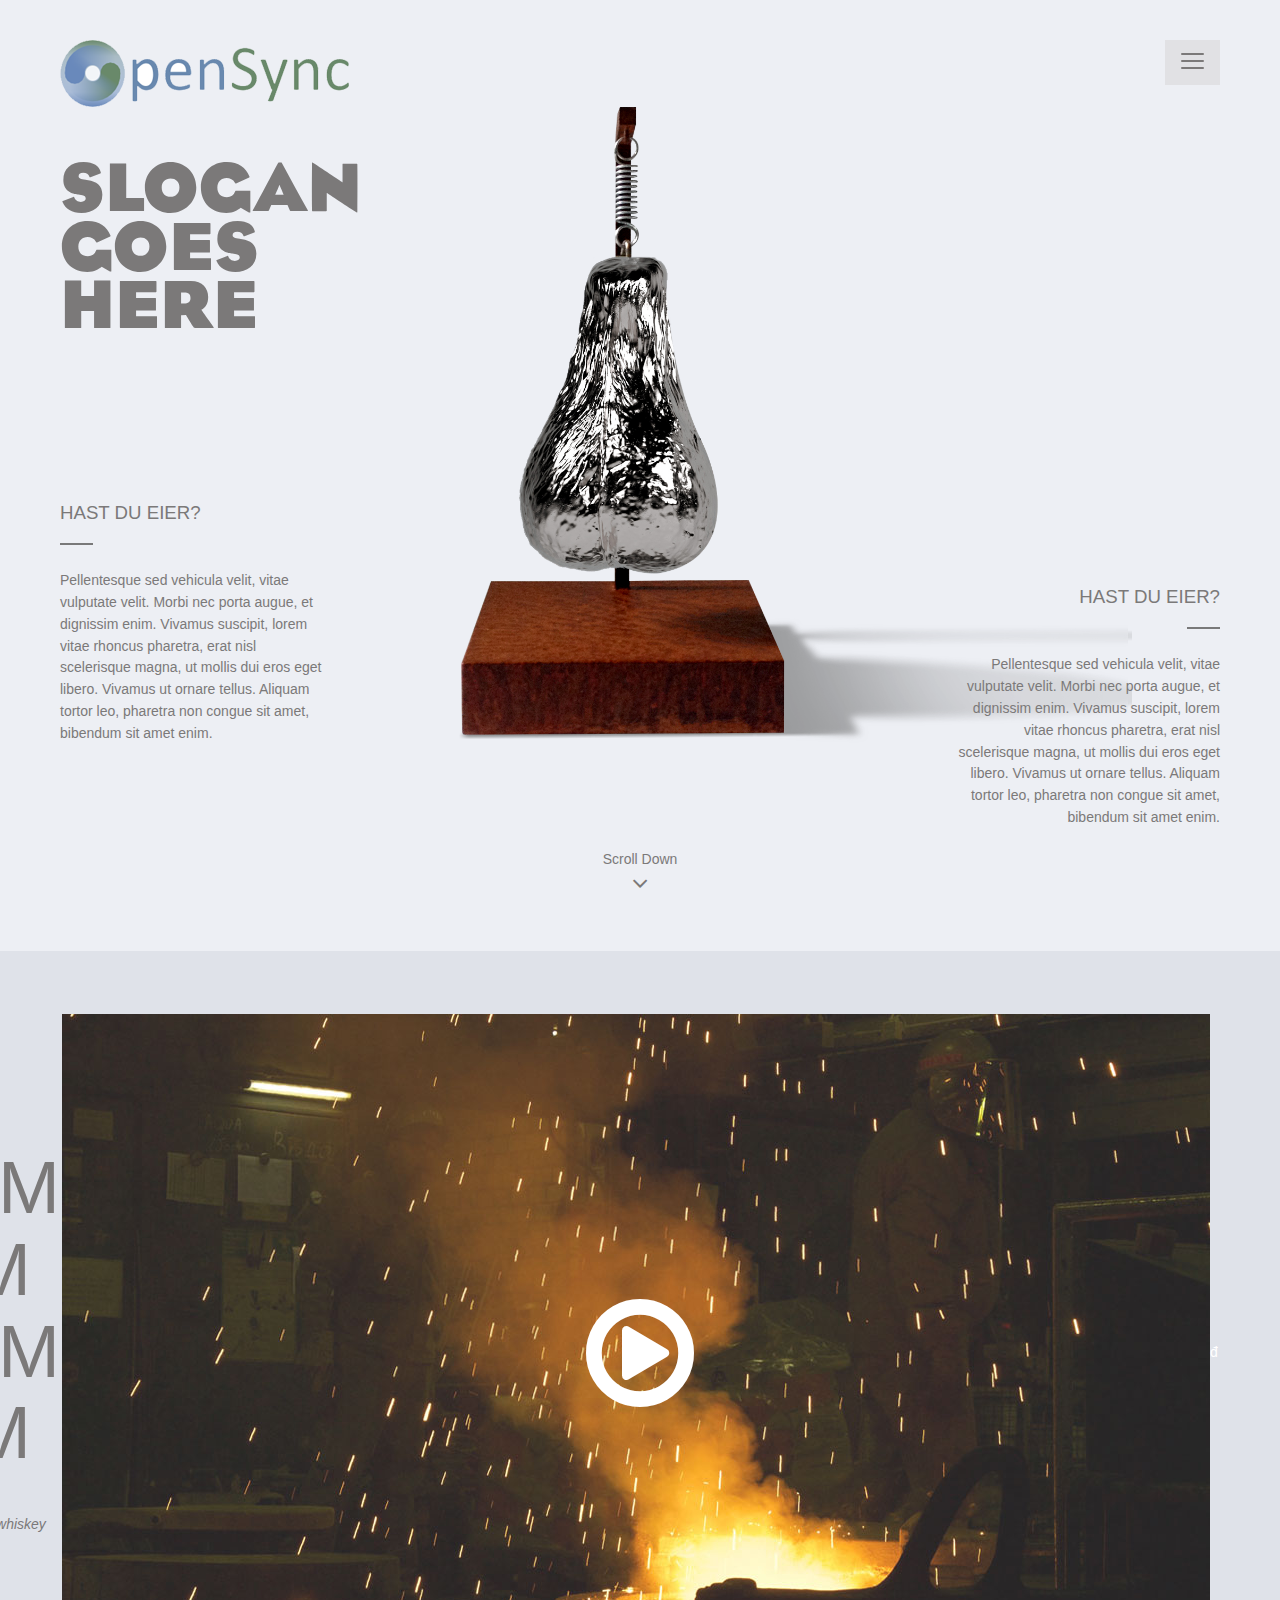
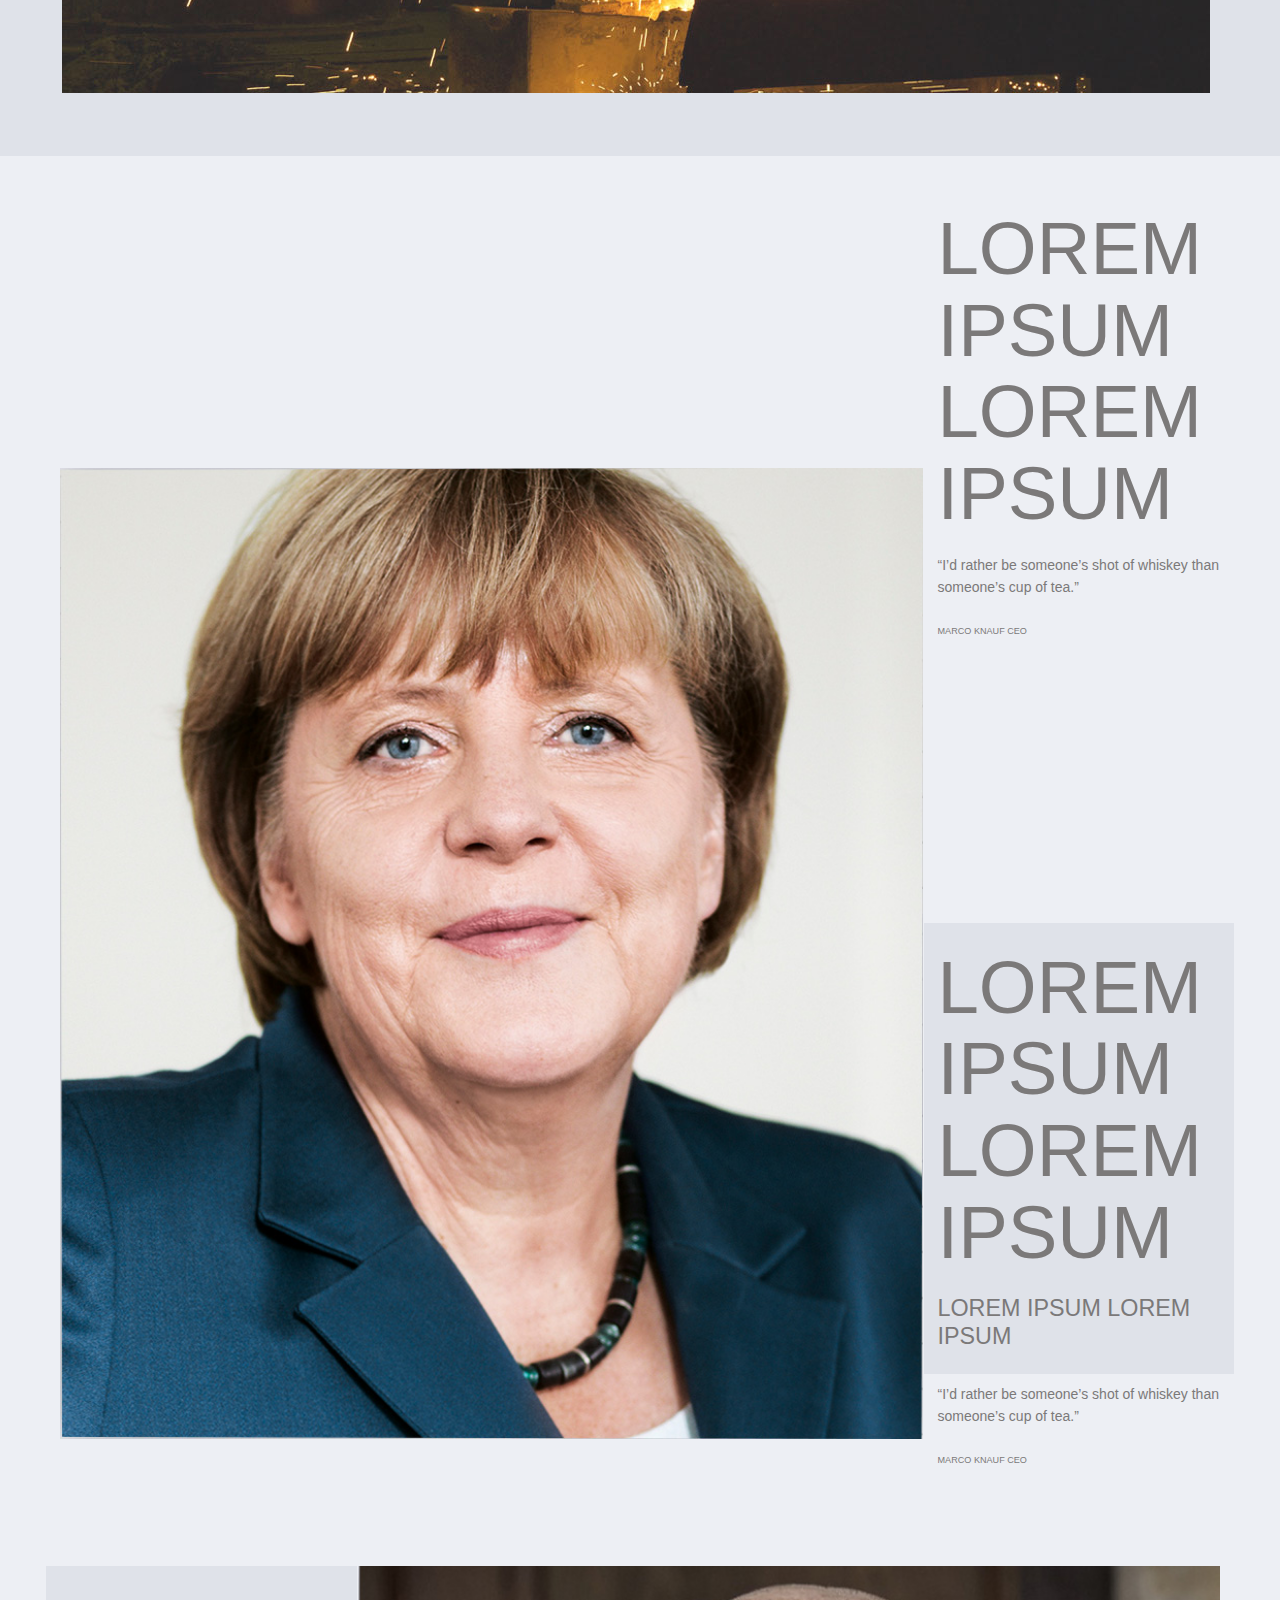
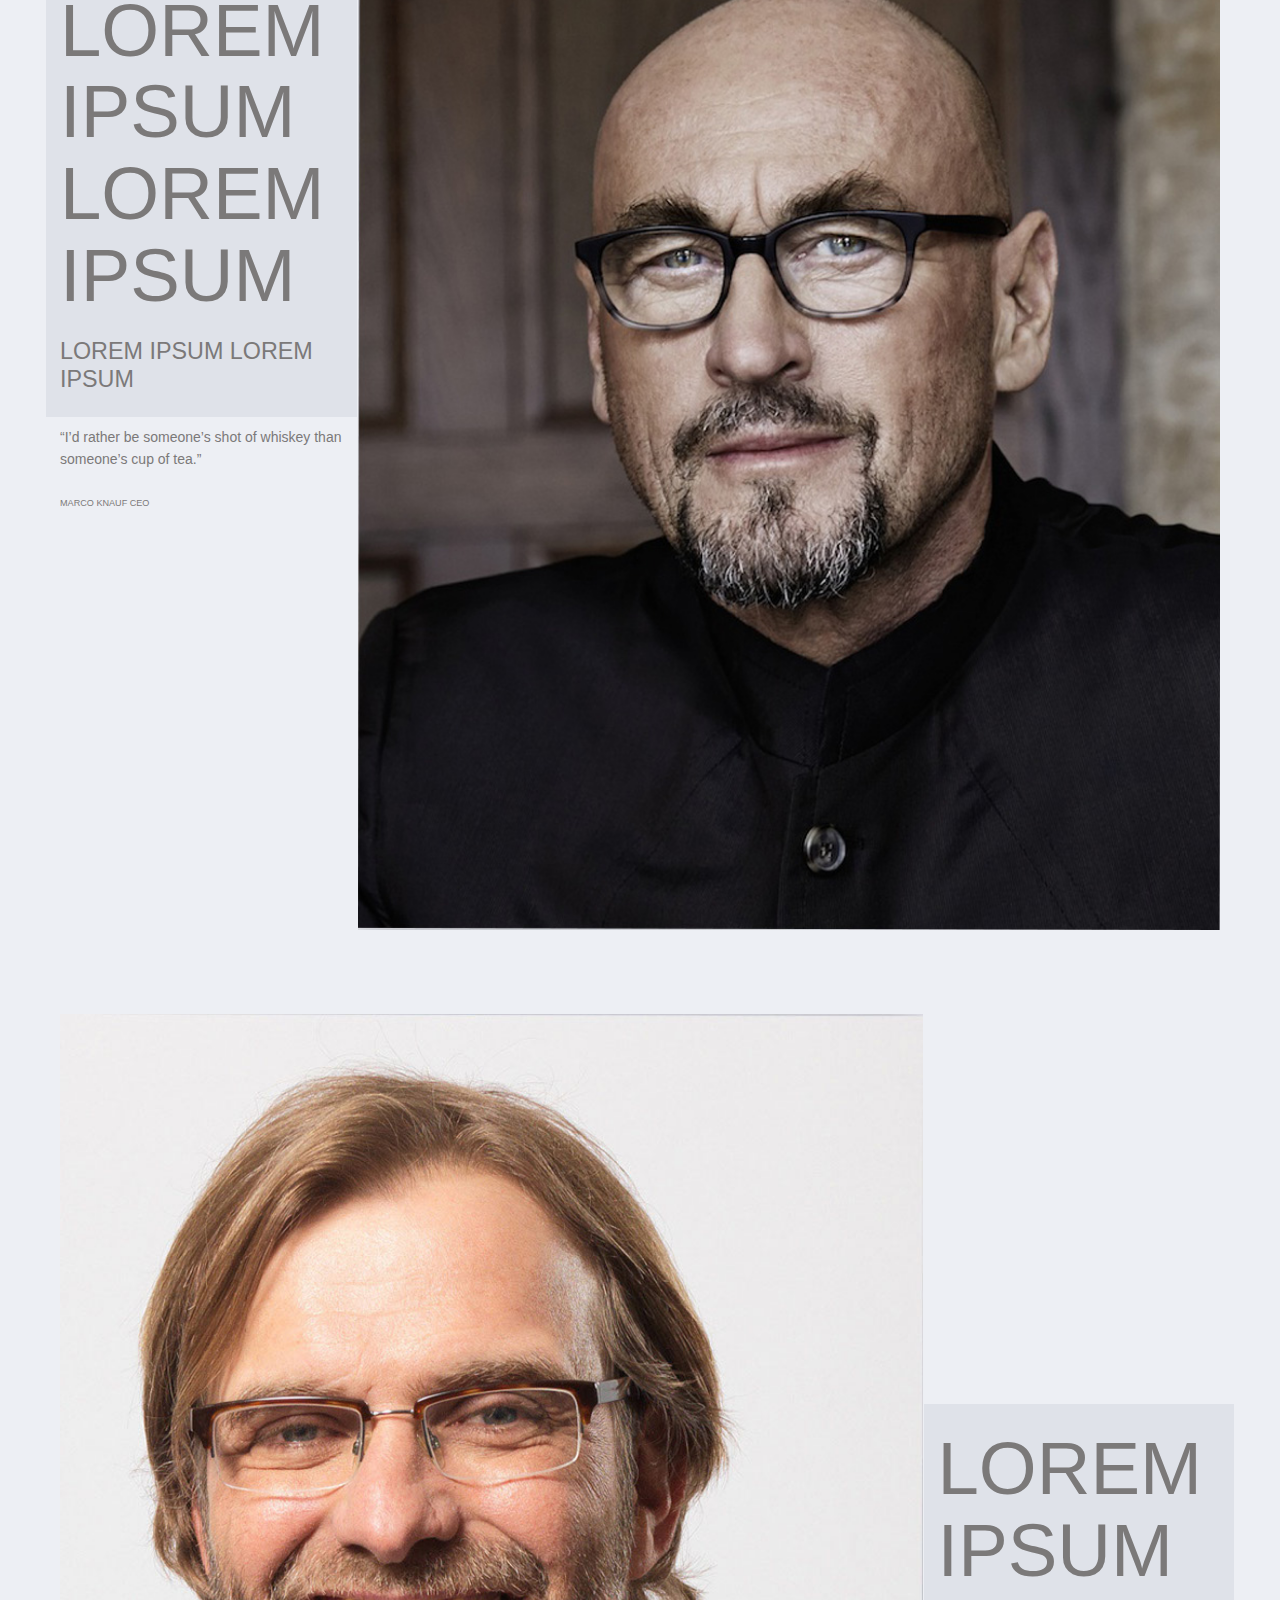
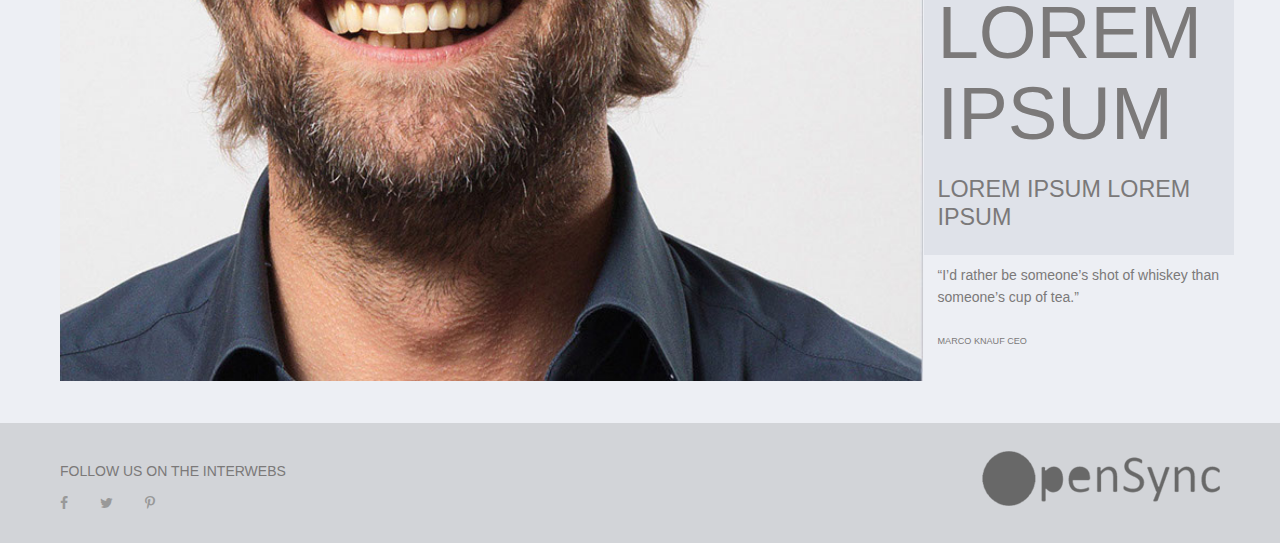
==== index.html @ a2d16f6b "upload file" ====
<!doctype html>
<html>
<head>
  <title>Home</title>
  <meta charset="utf-8">
<meta http-equiv="X-UA-Compatible" content="IE=edge">
<meta name="fragment" content="!">
<meta name="viewport" content="width=device-width, initial-scale=1.0">
<link rel="shortcut icon" href="images/favicon.ico" type="image/x-icon">
<link rel="icon" href="images/favicon.ico" type="image/x-icon">
<meta name="format-detection" content="telephone=no">
<meta name="SKYPE_TOOLBAR" content="SKYPE_TOOLBAR_PARSER_COMPATIBLE" />
<link href='https://fonts.googleapis.com/css?family=Lato:400,700,800,300,900|Merriweather:400,700,900,300,300italic' rel='stylesheet' type='text/css'>
<link rel="stylesheet" href="assets/styles/vendor.css">
<link rel="stylesheet" href="assets/styles/bootstrap.css">
<link rel="stylesheet" href="assets/styles/main.css">

</head>
<body>
  <div class="wrapper">
    <header id="header">
  <div class="container">
    <div class="row">
      <div class="col-sm-4 col-xs-6 col-left">
        <div class="logo">
          <a href="#" title="title">
            <img src="assets/images/logo.png" alt="img">
          </a>
        </div>
      </div>
      <div class="col-xs-6 col-sm-8 col-right text-right">
        <nav class="menu-home">
          <ul>
            <li><a href="#">story</a></li>
            <li class="active"><a href="#">balls’S birth</a></li>
            <li><a href="#">winners 2016</a></li>
          </ul>
          <div class="navbar-header">
            <button type="button" class="menu-control">
              <span class="icon-bar"></span>
              <span class="icon-bar"></span>
              <span class="icon-bar"></span>
            </button>
          </div>
        </nav>
      </div>
    </div>
  </div>
</header>

    <div id="content">

      <section class="section">
        <div class="container">
          <div class="row">
            <div class="col-sm-3">
              <div class="slogan">
                <h2>SLOGAN GOES HERE</h2>
              </div>
              <div class="fiveteen-space"></div>
              <div class="text-content">
               <h3 class="line-bt">HAST DU EIER?</h3>
               <p>
                 Pellentesque sed vehicula velit, vitae vulputate velit. Morbi nec porta augue, et dignissim enim. Vivamus suscipit, lorem vitae rhoncus pharetra, erat nisl scelerisque magna, ut mollis dui eros eget libero. Vivamus ut ornare tellus. Aliquam tortor leo, pharetra non congue sit amet, bibendum sit amet enim.
               </p>
             </div>
           </div>
           <div class="col-sm-6">
            <div class="rotate-box">
              <img src="assets/images/img-rotate1.png" alt="img">
            </div>
          </div>
          <div class="col-sm-3">
            <div class="fiveteen-space hidden-xs"></div>
            <div class="fiveteen-space hidden-xs"></div>
            <div class="fiveteen-space hidden-xs"></div>
            <div class="text-content text-right">
              <h3 class="line-bt right-line">HAST DU EIER?</h3>
              <p>
               Pellentesque sed vehicula velit, vitae vulputate velit. Morbi nec porta augue, et dignissim enim. Vivamus suscipit, lorem vitae rhoncus pharetra, erat nisl scelerisque magna, ut mollis dui eros eget libero. Vivamus ut ornare tellus. Aliquam tortor leo, pharetra non congue sit amet, bibendum sit amet enim.
             </p>
           </div>
         </div>
       </div>
       <p class="text-center">
         <span class="Scroll-Down">Scroll Down <br><i class="fa fa-angle-down block" aria-hidden="true"></i></span>
       </p>
     </div>
   </section>

   <section class="section bg-gray section2">
     <div class="container">
       <div class="ps-rv">
        <div class="mod-video">
         <a href="javascript:void(0)" class="btn-video" data-toggle="modal" data-target=".bs-example-modal-lg" title="WATCH VIDEO"><img src="assets/images/bg-video.jpg" alt="WATCH VIDEO">đ</a>

       </div>
       <div class="text-content max-width1 left-ps">
         <h2 class="line-bt">LOREM IPSUM LOREM IPSUM</h2>
         <p><em>“I’d rather be  someone’s shot of whiskey than someone’s cup of tea.”</em></p>
         <p class="no-padding"><small>MARCO KNAUF CEO</small></p>
       </div>
     </div>
   </div>
 </section>

 <section class="section">
   <div class="container">
     <div class="row">
       <div class="col-sm-9">
         <div class="fiveteen-space hidden-xs"></div>
         <div class="thirteen-space hidden-xs"></div>
         <img src="assets/images/person1.jpg" alt="person1" class="person">
       </div>
       <div class="col-sm-3 pl-none">
        <div class="text-content">
         <h2>LOREM IPSUM LOREM IPSUM</h2>
         <p>“I’d rather be  someone’s shot of whiskey than someone’s cup of tea.”</p>
         <p><small>MARCO KNAUF CEO</small></p>
       </div>
       <div class="fiveteen-space hidden-xs"></div>
       <div class="thirteen-space hidden-xs"></div>
       <div class="text-content">
         <div class="bg-gray">
          <h2>LOREM IPSUM LOREM IPSUM</h2>
          <h4>LOREM IPSUM LOREM IPSUM</h4>
        </div>
        <p>“I’d rather be  someone’s shot of whiskey than someone’s cup of tea.”</p>
        <p><small>MARCO KNAUF CEO</small></p>
      </div>
    </div>
  </div>
</div>
</section>

<section class="section">
 <div class="container">
   <div class="row">
     <div class="col-sm-3 pr-none">
      <div class="text-content">
        <div class="bg-gray">
          <h2>LOREM IPSUM LOREM IPSUM</h2>
          <h4>LOREM IPSUM LOREM IPSUM</h4>
        </div>
        <p>“I’d rather be  someone’s shot of whiskey than someone’s cup of tea.”</p>
        <p><small>MARCO KNAUF CEO</small></p>
      </div>
    </div>
    <div class="col-sm-9">
     <img src="assets/images/person2.jpg" alt="person1" class="person">
   </div>
 </div>
</div>
</section>

<section class="section">
 <div class="container">
   <div class="row">
     <div class="col-sm-9">
       <img src="assets/images/person3.jpg" alt="person1" class="person"> 
     </div>
     <div class="col-sm-3 pl-none">
      <div class="fiveteen-space hidden-xs"></div>
      <div class="fiveteen-space hidden-xs"></div>
       <div class="eleven-space hidden-xs"></div>
       <div class="text-content">
         <div class="bg-gray">
          <h2>LOREM IPSUM LOREM IPSUM</h2>
          <h4>LOREM IPSUM LOREM IPSUM</h4>
        </div>
        <p>“I’d rather be  someone’s shot of whiskey than someone’s cup of tea.”</p>
        <p><small>MARCO KNAUF CEO</small></p>
      </div>
    </div>
  </div>
</div>
</section>

</div>
<footer id="footer">
	<div class="container">
	<div class="row">
		<div class="col-sm-7">
					<p>FOLLOW US ON THE INTERWEBS</p>
		<div class="social">
			<ul>        
				<li>
					<a href="#" title="Facebook" class="facebook" target="_blank">
						<i class="fa fa-facebook"></i>
					</a>
				</li>
				<li>
					<a href="#" title="Twitter" class="twitter" target="_blank">
						<i class="fa fa-twitter"></i>
					</a>
				</li>
				<li>
					<a href="#" title="Pinterest" class="pinterest" target="_blank">
						<i class="fa fa-pinterest-p"></i>
					</a>
				</li>
			</ul>
		</div>
		</div>
		<div class="col-sm-5 text-right">
			<a href="#" title="logo">
				<img src="assets/images/logo-footer.png" alt="">
			</a>
		</div>
	</div>

	</div>
</footer>

<div class="modal fade bs-example-modal-lg modal-video" tabindex="-1" role="dialog" aria-labelledby="myLargeModalLabel" aria-hidden="false">
  <div class="modal-dialog modal-lg">
    <div class="modal-content">
      <div class="modal-body">
        <iframe id="video" src="https://www.youtube.com/embed/nQT_2XS45Uk?enablejsapi=1&playerapiid=ytplayer&showinfo=0" height="500" width="100%" frameborder="0" allowfullscreen allowscriptaccess="always"></iframe>
        <button type="button" class="btn-default close" data-dismiss="modal"></button>
      </div>
    </div>
  </div>
</div>
</div>
<script src="assets/scripts/vendor.js"></script>

<script src="assets/scripts/main.js"></script>


</body>
</html>
---- assets/styles/vendor.css ----
@charset 'UTF-8';.slick-list,.slick-slider,.slick-track{position:relative;display:block}.slick-loading .slick-slide,.slick-loading .slick-track{visibility:hidden}.slick-dots li button:before,.slick-next:before,.slick-prev:before{font-family:slick;-webkit-font-smoothing:antialiased;-moz-osx-font-smoothing:grayscale}.fa,.slick-dots li button:before{-moz-osx-font-smoothing:grayscale}.fa-fw,.fa-li,.fa-stack-1x,.fa-stack-2x,.slick-dots{text-align:center}.slick-slider{box-sizing:border-box;-webkit-user-select:none;-moz-user-select:none;-ms-user-select:none;user-select:none;-webkit-touch-callout:none;-khtml-user-select:none;-ms-touch-action:pan-y;touch-action:pan-y;-webkit-tap-highlight-color:transparent}.slick-list{overflow:hidden;margin:0;padding:0}.slick-list:focus{outline:0}.slick-list.dragging{cursor:pointer;cursor:hand}.slick-slider .slick-list,.slick-slider .slick-track{-webkit-transform:translate3d(0,0,0);-moz-transform:translate3d(0,0,0);-ms-transform:translate3d(0,0,0);-o-transform:translate3d(0,0,0);transform:translate3d(0,0,0)}.slick-track{top:0;left:0}.slick-track:after,.slick-track:before{display:table;content:''}.slick-track:after{clear:both}.slick-slide{display:none;float:left;height:100%;min-height:1px}[dir=rtl] .slick-slide{float:right}.slick-slide img{display:block}.slick-slide.slick-loading img{display:none}.slick-slide.dragging img{pointer-events:none}.slick-initialized .slick-slide{display:block}.slick-vertical .slick-slide{display:block;height:auto;border:1px solid transparent}.slick-arrow.slick-hidden{display:none}.slick-dots,.slick-next,.slick-prev{position:absolute;display:block;padding:0}.slick-loading .slick-list{background:url(../images/ajax-loader.gif) center center no-repeat #fff}@font-face{font-family:slick;font-weight:400;font-style:normal;src:url(../fonts/slick.eot);src:url(../fonts/slick.eot?#iefix) format('embedded-opentype'),url(../fonts/slick.woff) format('woff'),url(../fonts/slick.ttf) format('truetype'),url(./.fonts/slick.svg#slick) format('svg')}.slick-next,.slick-prev{font-size:0;line-height:0;top:50%;width:20px;height:20px;-webkit-transform:translate(0,-50%);-ms-transform:translate(0,-50%);transform:translate(0,-50%);cursor:pointer;color:transparent;border:none;outline:0;background:0 0}.slick-next:focus,.slick-next:hover,.slick-prev:focus,.slick-prev:hover{color:transparent;outline:0;background:0 0}.slick-next:focus:before,.slick-next:hover:before,.slick-prev:focus:before,.slick-prev:hover:before{opacity:1}.slick-next.slick-disabled:before,.slick-prev.slick-disabled:before{opacity:.25}.slick-next:before,.slick-prev:before{font-size:20px;line-height:1;opacity:.75;color:#fff}.slick-prev{left:-25px}[dir=rtl] .slick-prev{right:-25px;left:auto}.slick-prev:before{content:'←'}.slick-next:before,[dir=rtl] .slick-prev:before{content:'→'}.slick-next{right:-25px}[dir=rtl] .slick-next{right:auto;left:-25px}[dir=rtl] .slick-next:before{content:'←'}.slick-dotted.slick-slider{margin-bottom:30px}.slick-dots{bottom:-25px;width:100%;margin:0;list-style:none}.slick-dots li{position:relative;display:inline-block;width:20px;height:20px;margin:0 5px;padding:0;cursor:pointer}.fa.fa-pull-left,.fa.pull-left{margin-right:.3em}.slick-dots li button{font-size:0;line-height:0;display:block;width:20px;height:20px;padding:5px;cursor:pointer;color:transparent;border:0;outline:0;background:0 0}.fa,.fa-stack{display:inline-block}.bootstrap-select.btn-group .dropdown-menu li.disabled a,.bootstrap-select.btn-group.disabled,.bootstrap-select.btn-group>.disabled{cursor:not-allowed}.slick-dots li button:focus,.slick-dots li button:hover{outline:0}.slick-dots li button:focus:before,.slick-dots li button:hover:before{opacity:1}.slick-dots li button:before{font-size:6px;line-height:20px;position:absolute;top:0;left:0;width:20px;height:20px;content:'•';text-align:center;opacity:.25;color:#000}.slick-dots li.slick-active button:before{opacity:.75;color:#000}.bootstrap-select.btn-group .dropdown-menu li.active small,.fa-inverse{color:#fff}/*!
 *  Font Awesome 4.6.3 by @davegandy - http://fontawesome.io - @fontawesome
 *  License - http://fontawesome.io/license (Font: SIL OFL 1.1, CSS: MIT License)
 */@font-face{font-family:FontAwesome;src:url(../fonts/fontawesome-webfont.eot?v=4.6.3);src:url(../fonts/fontawesome-webfont.eot?#iefix&v=4.6.3) format('embedded-opentype'),url(../fonts/fontawesome-webfont.woff2?v=4.6.3) format('woff2'),url(../fonts/fontawesome-webfont.woff?v=4.6.3) format('woff'),url(../fonts/fontawesome-webfont.ttf?v=4.6.3) format('truetype'),url(../fonts/fontawesome-webfont.svg?v=4.6.3#fontawesomeregular) format('svg');font-weight:400;font-style:normal}.fa{font:normal normal normal 14px/1 FontAwesome;font-size:inherit;text-rendering:auto;-webkit-font-smoothing:antialiased}.fa-lg{font-size:1.33333333em;line-height:.75em;vertical-align:-15%}.fa-2x{font-size:2em}.fa-3x{font-size:3em}.fa-4x{font-size:4em}.fa-5x{font-size:5em}.fa-fw{width:1.28571429em}.fa-ul{padding-left:0;margin-left:2.14285714em;list-style-type:none}.fa.fa-pull-right,.fa.pull-right{margin-left:.3em}.fa-ul>li{position:relative}.fa-li{position:absolute;left:-2.14285714em;width:2.14285714em;top:.14285714em}.fa-li.fa-lg{left:-1.85714286em}.fa-border{padding:.2em .25em .15em;border:.08em solid #eee;border-radius:.1em}.fa-pull-left{float:left}.fa-pull-right,.pull-right{float:right}.pull-left{float:left}.fa-spin{-webkit-animation:fa-spin 2s infinite linear;animation:fa-spin 2s infinite linear}.fa-pulse{-webkit-animation:fa-spin 1s infinite steps(8);animation:fa-spin 1s infinite steps(8)}@-webkit-keyframes fa-spin{0%{-webkit-transform:rotate(0);transform:rotate(0)}100%{-webkit-transform:rotate(359deg);transform:rotate(359deg)}}@keyframes fa-spin{0%{-webkit-transform:rotate(0);transform:rotate(0)}100%{-webkit-transform:rotate(359deg);transform:rotate(359deg)}}.fa-rotate-90{-ms-filter:"progid:DXImageTransform.Microsoft.BasicImage(rotation=1)";-webkit-transform:rotate(90deg);-ms-transform:rotate(90deg);transform:rotate(90deg)}.fa-rotate-180{-ms-filter:"progid:DXImageTransform.Microsoft.BasicImage(rotation=2)";-webkit-transform:rotate(180deg);-ms-transform:rotate(180deg);transform:rotate(180deg)}.fa-rotate-270{-ms-filter:"progid:DXImageTransform.Microsoft.BasicImage(rotation=3)";-webkit-transform:rotate(270deg);-ms-transform:rotate(270deg);transform:rotate(270deg)}.fa-flip-horizontal{-ms-filter:"progid:DXImageTransform.Microsoft.BasicImage(rotation=0, mirror=1)";-webkit-transform:scale(-1,1);-ms-transform:scale(-1,1);transform:scale(-1,1)}.fa-flip-vertical{-ms-filter:"progid:DXImageTransform.Microsoft.BasicImage(rotation=2, mirror=1)";-webkit-transform:scale(1,-1);-ms-transform:scale(1,-1);transform:scale(1,-1)}:root .fa-flip-horizontal,:root .fa-flip-vertical,:root .fa-rotate-180,:root .fa-rotate-270,:root .fa-rotate-90{filter:none}.fa-stack{position:relative;width:2em;height:2em;line-height:2em;vertical-align:middle}.fa-stack-1x,.fa-stack-2x{position:absolute;left:0;width:100%}.fa-stack-1x{line-height:inherit}.fa-stack-2x{font-size:2em}.fa-glass:before{content:"\f000"}.fa-music:before{content:"\f001"}.fa-search:before{content:"\f002"}.fa-envelope-o:before{content:"\f003"}.fa-heart:before{content:"\f004"}.fa-star:before{content:"\f005"}.fa-star-o:before{content:"\f006"}.fa-user:before{content:"\f007"}.fa-film:before{content:"\f008"}.fa-th-large:before{content:"\f009"}.fa-th:before{content:"\f00a"}.fa-th-list:before{content:"\f00b"}.fa-check:before{content:"\f00c"}.fa-close:before,.fa-remove:before,.fa-times:before{content:"\f00d"}.fa-search-plus:before{content:"\f00e"}.fa-search-minus:before{content:"\f010"}.fa-power-off:before{content:"\f011"}.fa-signal:before{content:"\f012"}.fa-cog:before,.fa-gear:before{content:"\f013"}.fa-trash-o:before{content:"\f014"}.fa-home:before{content:"\f015"}.fa-file-o:before{content:"\f016"}.fa-clock-o:before{content:"\f017"}.fa-road:before{content:"\f018"}.fa-download:before{content:"\f019"}.fa-arrow-circle-o-down:before{content:"\f01a"}.fa-arrow-circle-o-up:before{content:"\f01b"}.fa-inbox:before{content:"\f01c"}.fa-play-circle-o:before{content:"\f01d"}.fa-repeat:before,.fa-rotate-right:before{content:"\f01e"}.fa-refresh:before{content:"\f021"}.fa-list-alt:before{content:"\f022"}.fa-lock:before{content:"\f023"}.fa-flag:before{content:"\f024"}.fa-headphones:before{content:"\f025"}.fa-volume-off:before{content:"\f026"}.fa-volume-down:before{content:"\f027"}.fa-volume-up:before{content:"\f028"}.fa-qrcode:before{content:"\f029"}.fa-barcode:before{content:"\f02a"}.fa-tag:before{content:"\f02b"}.fa-tags:before{content:"\f02c"}.fa-book:before{content:"\f02d"}.fa-bookmark:before{content:"\f02e"}.fa-print:before{content:"\f02f"}.fa-camera:before{content:"\f030"}.fa-font:before{content:"\f031"}.fa-bold:before{content:"\f032"}.fa-italic:before{content:"\f033"}.fa-text-height:before{content:"\f034"}.fa-text-width:before{content:"\f035"}.fa-align-left:before{content:"\f036"}.fa-align-center:before{content:"\f037"}.fa-align-right:before{content:"\f038"}.fa-align-justify:before{content:"\f039"}.fa-list:before{content:"\f03a"}.fa-dedent:before,.fa-outdent:before{content:"\f03b"}.fa-indent:before{content:"\f03c"}.fa-video-camera:before{content:"\f03d"}.fa-image:before,.fa-photo:before,.fa-picture-o:before{content:"\f03e"}.fa-pencil:before{content:"\f040"}.fa-map-marker:before{content:"\f041"}.fa-adjust:before{content:"\f042"}.fa-tint:before{content:"\f043"}.fa-edit:before,.fa-pencil-square-o:before{content:"\f044"}.fa-share-square-o:before{content:"\f045"}.fa-check-square-o:before{content:"\f046"}.fa-arrows:before{content:"\f047"}.fa-step-backward:before{content:"\f048"}.fa-fast-backward:before{content:"\f049"}.fa-backward:before{content:"\f04a"}.fa-play:before{content:"\f04b"}.fa-pause:before{content:"\f04c"}.fa-stop:before{content:"\f04d"}.fa-forward:before{content:"\f04e"}.fa-fast-forward:before{content:"\f050"}.fa-step-forward:before{content:"\f051"}.fa-eject:before{content:"\f052"}.fa-chevron-left:before{content:"\f053"}.fa-chevron-right:before{content:"\f054"}.fa-plus-circle:before{content:"\f055"}.fa-minus-circle:before{content:"\f056"}.fa-times-circle:before{content:"\f057"}.fa-check-circle:before{content:"\f058"}.fa-question-circle:before{content:"\f059"}.fa-info-circle:before{content:"\f05a"}.fa-crosshairs:before{content:"\f05b"}.fa-times-circle-o:before{content:"\f05c"}.fa-check-circle-o:before{content:"\f05d"}.fa-ban:before{content:"\f05e"}.fa-arrow-left:before{content:"\f060"}.fa-arrow-right:before{content:"\f061"}.fa-arrow-up:before{content:"\f062"}.fa-arrow-down:before{content:"\f063"}.fa-mail-forward:before,.fa-share:before{content:"\f064"}.fa-expand:before{content:"\f065"}.fa-compress:before{content:"\f066"}.fa-plus:before{content:"\f067"}.fa-minus:before{content:"\f068"}.fa-asterisk:before{content:"\f069"}.fa-exclamation-circle:before{content:"\f06a"}.fa-gift:before{content:"\f06b"}.fa-leaf:before{content:"\f06c"}.fa-fire:before{content:"\f06d"}.fa-eye:before{content:"\f06e"}.fa-eye-slash:before{content:"\f070"}.fa-exclamation-triangle:before,.fa-warning:before{content:"\f071"}.fa-plane:before{content:"\f072"}.fa-calendar:before{content:"\f073"}.fa-random:before{content:"\f074"}.fa-comment:before{content:"\f075"}.fa-magnet:before{content:"\f076"}.fa-chevron-up:before{content:"\f077"}.fa-chevron-down:before{content:"\f078"}.fa-retweet:before{content:"\f079"}.fa-shopping-cart:before{content:"\f07a"}.fa-folder:before{content:"\f07b"}.fa-folder-open:before{content:"\f07c"}.fa-arrows-v:before{content:"\f07d"}.fa-arrows-h:before{content:"\f07e"}.fa-bar-chart-o:before,.fa-bar-chart:before{content:"\f080"}.fa-twitter-square:before{content:"\f081"}.fa-facebook-square:before{content:"\f082"}.fa-camera-retro:before{content:"\f083"}.fa-key:before{content:"\f084"}.fa-cogs:before,.fa-gears:before{content:"\f085"}.fa-comments:before{content:"\f086"}.fa-thumbs-o-up:before{content:"\f087"}.fa-thumbs-o-down:before{content:"\f088"}.fa-star-half:before{content:"\f089"}.fa-heart-o:before{content:"\f08a"}.fa-sign-out:before{content:"\f08b"}.fa-linkedin-square:before{content:"\f08c"}.fa-thumb-tack:before{content:"\f08d"}.fa-external-link:before{content:"\f08e"}.fa-sign-in:before{content:"\f090"}.fa-trophy:before{content:"\f091"}.fa-github-square:before{content:"\f092"}.fa-upload:before{content:"\f093"}.fa-lemon-o:before{content:"\f094"}.fa-phone:before{content:"\f095"}.fa-square-o:before{content:"\f096"}.fa-bookmark-o:before{content:"\f097"}.fa-phone-square:before{content:"\f098"}.fa-twitter:before{content:"\f099"}.fa-facebook-f:before,.fa-facebook:before{content:"\f09a"}.fa-github:before{content:"\f09b"}.fa-unlock:before{content:"\f09c"}.fa-credit-card:before{content:"\f09d"}.fa-feed:before,.fa-rss:before{content:"\f09e"}.fa-hdd-o:before{content:"\f0a0"}.fa-bullhorn:before{content:"\f0a1"}.fa-bell:before{content:"\f0f3"}.fa-certificate:before{content:"\f0a3"}.fa-hand-o-right:before{content:"\f0a4"}.fa-hand-o-left:before{content:"\f0a5"}.fa-hand-o-up:before{content:"\f0a6"}.fa-hand-o-down:before{content:"\f0a7"}.fa-arrow-circle-left:before{content:"\f0a8"}.fa-arrow-circle-right:before{content:"\f0a9"}.fa-arrow-circle-up:before{content:"\f0aa"}.fa-arrow-circle-down:before{content:"\f0ab"}.fa-globe:before{content:"\f0ac"}.fa-wrench:before{content:"\f0ad"}.fa-tasks:before{content:"\f0ae"}.fa-filter:before{content:"\f0b0"}.fa-briefcase:before{content:"\f0b1"}.fa-arrows-alt:before{content:"\f0b2"}.fa-group:before,.fa-users:before{content:"\f0c0"}.fa-chain:before,.fa-link:before{content:"\f0c1"}.fa-cloud:before{content:"\f0c2"}.fa-flask:before{content:"\f0c3"}.fa-cut:before,.fa-scissors:before{content:"\f0c4"}.fa-copy:before,.fa-files-o:before{content:"\f0c5"}.fa-paperclip:before{content:"\f0c6"}.fa-floppy-o:before,.fa-save:before{content:"\f0c7"}.fa-square:before{content:"\f0c8"}.fa-bars:before,.fa-navicon:before,.fa-reorder:before{content:"\f0c9"}.fa-list-ul:before{content:"\f0ca"}.fa-list-ol:before{content:"\f0cb"}.fa-strikethrough:before{content:"\f0cc"}.fa-underline:before{content:"\f0cd"}.fa-table:before{content:"\f0ce"}.fa-magic:before{content:"\f0d0"}.fa-truck:before{content:"\f0d1"}.fa-pinterest:before{content:"\f0d2"}.fa-pinterest-square:before{content:"\f0d3"}.fa-google-plus-square:before{content:"\f0d4"}.fa-google-plus:before{content:"\f0d5"}.fa-money:before{content:"\f0d6"}.fa-caret-down:before{content:"\f0d7"}.fa-caret-up:before{content:"\f0d8"}.fa-caret-left:before{content:"\f0d9"}.fa-caret-right:before{content:"\f0da"}.fa-columns:before{content:"\f0db"}.fa-sort:before,.fa-unsorted:before{content:"\f0dc"}.fa-sort-desc:before,.fa-sort-down:before{content:"\f0dd"}.fa-sort-asc:before,.fa-sort-up:before{content:"\f0de"}.fa-envelope:before{content:"\f0e0"}.fa-linkedin:before{content:"\f0e1"}.fa-rotate-left:before,.fa-undo:before{content:"\f0e2"}.fa-gavel:before,.fa-legal:before{content:"\f0e3"}.fa-dashboard:before,.fa-tachometer:before{content:"\f0e4"}.fa-comment-o:before{content:"\f0e5"}.fa-comments-o:before{content:"\f0e6"}.fa-bolt:before,.fa-flash:before{content:"\f0e7"}.fa-sitemap:before{content:"\f0e8"}.fa-umbrella:before{content:"\f0e9"}.fa-clipboard:before,.fa-paste:before{content:"\f0ea"}.fa-lightbulb-o:before{content:"\f0eb"}.fa-exchange:before{content:"\f0ec"}.fa-cloud-download:before{content:"\f0ed"}.fa-cloud-upload:before{content:"\f0ee"}.fa-user-md:before{content:"\f0f0"}.fa-stethoscope:before{content:"\f0f1"}.fa-suitcase:before{content:"\f0f2"}.fa-bell-o:before{content:"\f0a2"}.fa-coffee:before{content:"\f0f4"}.fa-cutlery:before{content:"\f0f5"}.fa-file-text-o:before{content:"\f0f6"}.fa-building-o:before{content:"\f0f7"}.fa-hospital-o:before{content:"\f0f8"}.fa-ambulance:before{content:"\f0f9"}.fa-medkit:before{content:"\f0fa"}.fa-fighter-jet:before{content:"\f0fb"}.fa-beer:before{content:"\f0fc"}.fa-h-square:before{content:"\f0fd"}.fa-plus-square:before{content:"\f0fe"}.fa-angle-double-left:before{content:"\f100"}.fa-angle-double-right:before{content:"\f101"}.fa-angle-double-up:before{content:"\f102"}.fa-angle-double-down:before{content:"\f103"}.fa-angle-left:before{content:"\f104"}.fa-angle-right:before{content:"\f105"}.fa-angle-up:before{content:"\f106"}.fa-angle-down:before{content:"\f107"}.fa-desktop:before{content:"\f108"}.fa-laptop:before{content:"\f109"}.fa-tablet:before{content:"\f10a"}.fa-mobile-phone:before,.fa-mobile:before{content:"\f10b"}.fa-circle-o:before{content:"\f10c"}.fa-quote-left:before{content:"\f10d"}.fa-quote-right:before{content:"\f10e"}.fa-spinner:before{content:"\f110"}.fa-circle:before{content:"\f111"}.fa-mail-reply:before,.fa-reply:before{content:"\f112"}.fa-github-alt:before{content:"\f113"}.fa-folder-o:before{content:"\f114"}.fa-folder-open-o:before{content:"\f115"}.fa-smile-o:before{content:"\f118"}.fa-frown-o:before{content:"\f119"}.fa-meh-o:before{content:"\f11a"}.fa-gamepad:before{content:"\f11b"}.fa-keyboard-o:before{content:"\f11c"}.fa-flag-o:before{content:"\f11d"}.fa-flag-checkered:before{content:"\f11e"}.fa-terminal:before{content:"\f120"}.fa-code:before{content:"\f121"}.fa-mail-reply-all:before,.fa-reply-all:before{content:"\f122"}.fa-star-half-empty:before,.fa-star-half-full:before,.fa-star-half-o:before{content:"\f123"}.fa-location-arrow:before{content:"\f124"}.fa-crop:before{content:"\f125"}.fa-code-fork:before{content:"\f126"}.fa-chain-broken:before,.fa-unlink:before{content:"\f127"}.fa-question:before{content:"\f128"}.fa-info:before{content:"\f129"}.fa-exclamation:before{content:"\f12a"}.fa-superscript:before{content:"\f12b"}.fa-subscript:before{content:"\f12c"}.fa-eraser:before{content:"\f12d"}.fa-puzzle-piece:before{content:"\f12e"}.fa-microphone:before{content:"\f130"}.fa-microphone-slash:before{content:"\f131"}.fa-shield:before{content:"\f132"}.fa-calendar-o:before{content:"\f133"}.fa-fire-extinguisher:before{content:"\f134"}.fa-rocket:before{content:"\f135"}.fa-maxcdn:before{content:"\f136"}.fa-chevron-circle-left:before{content:"\f137"}.fa-chevron-circle-right:before{content:"\f138"}.fa-chevron-circle-up:before{content:"\f139"}.fa-chevron-circle-down:before{content:"\f13a"}.fa-html5:before{content:"\f13b"}.fa-css3:before{content:"\f13c"}.fa-anchor:before{content:"\f13d"}.fa-unlock-alt:before{content:"\f13e"}.fa-bullseye:before{content:"\f140"}.fa-ellipsis-h:before{content:"\f141"}.fa-ellipsis-v:before{content:"\f142"}.fa-rss-square:before{content:"\f143"}.fa-play-circle:before{content:"\f144"}.fa-ticket:before{content:"\f145"}.fa-minus-square:before{content:"\f146"}.fa-minus-square-o:before{content:"\f147"}.fa-level-up:before{content:"\f148"}.fa-level-down:before{content:"\f149"}.fa-check-square:before{content:"\f14a"}.fa-pencil-square:before{content:"\f14b"}.fa-external-link-square:before{content:"\f14c"}.fa-share-square:before{content:"\f14d"}.fa-compass:before{content:"\f14e"}.fa-caret-square-o-down:before,.fa-toggle-down:before{content:"\f150"}.fa-caret-square-o-up:before,.fa-toggle-up:before{content:"\f151"}.fa-caret-square-o-right:before,.fa-toggle-right:before{content:"\f152"}.fa-eur:before,.fa-euro:before{content:"\f153"}.fa-gbp:before{content:"\f154"}.fa-dollar:before,.fa-usd:before{content:"\f155"}.fa-inr:before,.fa-rupee:before{content:"\f156"}.fa-cny:before,.fa-jpy:before,.fa-rmb:before,.fa-yen:before{content:"\f157"}.fa-rouble:before,.fa-rub:before,.fa-ruble:before{content:"\f158"}.fa-krw:before,.fa-won:before{content:"\f159"}.fa-bitcoin:before,.fa-btc:before{content:"\f15a"}.fa-file:before{content:"\f15b"}.fa-file-text:before{content:"\f15c"}.fa-sort-alpha-asc:before{content:"\f15d"}.fa-sort-alpha-desc:before{content:"\f15e"}.fa-sort-amount-asc:before{content:"\f160"}.fa-sort-amount-desc:before{content:"\f161"}.fa-sort-numeric-asc:before{content:"\f162"}.fa-sort-numeric-desc:before{content:"\f163"}.fa-thumbs-up:before{content:"\f164"}.fa-thumbs-down:before{content:"\f165"}.fa-youtube-square:before{content:"\f166"}.fa-youtube:before{content:"\f167"}.fa-xing:before{content:"\f168"}.fa-xing-square:before{content:"\f169"}.fa-youtube-play:before{content:"\f16a"}.fa-dropbox:before{content:"\f16b"}.fa-stack-overflow:before{content:"\f16c"}.fa-instagram:before{content:"\f16d"}.fa-flickr:before{content:"\f16e"}.fa-adn:before{content:"\f170"}.fa-bitbucket:before{content:"\f171"}.fa-bitbucket-square:before{content:"\f172"}.fa-tumblr:before{content:"\f173"}.fa-tumblr-square:before{content:"\f174"}.fa-long-arrow-down:before{content:"\f175"}.fa-long-arrow-up:before{content:"\f176"}.fa-long-arrow-left:before{content:"\f177"}.fa-long-arrow-right:before{content:"\f178"}.fa-apple:before{content:"\f179"}.fa-windows:before{content:"\f17a"}.fa-android:before{content:"\f17b"}.fa-linux:before{content:"\f17c"}.fa-dribbble:before{content:"\f17d"}.fa-skype:before{content:"\f17e"}.fa-foursquare:before{content:"\f180"}.fa-trello:before{content:"\f181"}.fa-female:before{content:"\f182"}.fa-male:before{content:"\f183"}.fa-gittip:before,.fa-gratipay:before{content:"\f184"}.fa-sun-o:before{content:"\f185"}.fa-moon-o:before{content:"\f186"}.fa-archive:before{content:"\f187"}.fa-bug:before{content:"\f188"}.fa-vk:before{content:"\f189"}.fa-weibo:before{content:"\f18a"}.fa-renren:before{content:"\f18b"}.fa-pagelines:before{content:"\f18c"}.fa-stack-exchange:before{content:"\f18d"}.fa-arrow-circle-o-right:before{content:"\f18e"}.fa-arrow-circle-o-left:before{content:"\f190"}.fa-caret-square-o-left:before,.fa-toggle-left:before{content:"\f191"}.fa-dot-circle-o:before{content:"\f192"}.fa-wheelchair:before{content:"\f193"}.fa-vimeo-square:before{content:"\f194"}.fa-try:before,.fa-turkish-lira:before{content:"\f195"}.fa-plus-square-o:before{content:"\f196"}.fa-space-shuttle:before{content:"\f197"}.fa-slack:before{content:"\f198"}.fa-envelope-square:before{content:"\f199"}.fa-wordpress:before{content:"\f19a"}.fa-openid:before{content:"\f19b"}.fa-bank:before,.fa-institution:before,.fa-university:before{content:"\f19c"}.fa-graduation-cap:before,.fa-mortar-board:before{content:"\f19d"}.fa-yahoo:before{content:"\f19e"}.fa-google:before{content:"\f1a0"}.fa-reddit:before{content:"\f1a1"}.fa-reddit-square:before{content:"\f1a2"}.fa-stumbleupon-circle:before{content:"\f1a3"}.fa-stumbleupon:before{content:"\f1a4"}.fa-delicious:before{content:"\f1a5"}.fa-digg:before{content:"\f1a6"}.fa-pied-piper-pp:before{content:"\f1a7"}.fa-pied-piper-alt:before{content:"\f1a8"}.fa-drupal:before{content:"\f1a9"}.fa-joomla:before{content:"\f1aa"}.fa-language:before{content:"\f1ab"}.fa-fax:before{content:"\f1ac"}.fa-building:before{content:"\f1ad"}.fa-child:before{content:"\f1ae"}.fa-paw:before{content:"\f1b0"}.fa-spoon:before{content:"\f1b1"}.fa-cube:before{content:"\f1b2"}.fa-cubes:before{content:"\f1b3"}.fa-behance:before{content:"\f1b4"}.fa-behance-square:before{content:"\f1b5"}.fa-steam:before{content:"\f1b6"}.fa-steam-square:before{content:"\f1b7"}.fa-recycle:before{content:"\f1b8"}.fa-automobile:before,.fa-car:before{content:"\f1b9"}.fa-cab:before,.fa-taxi:before{content:"\f1ba"}.fa-tree:before{content:"\f1bb"}.fa-spotify:before{content:"\f1bc"}.fa-deviantart:before{content:"\f1bd"}.fa-soundcloud:before{content:"\f1be"}.fa-database:before{content:"\f1c0"}.fa-file-pdf-o:before{content:"\f1c1"}.fa-file-word-o:before{content:"\f1c2"}.fa-file-excel-o:before{content:"\f1c3"}.fa-file-powerpoint-o:before{content:"\f1c4"}.fa-file-image-o:before,.fa-file-photo-o:before,.fa-file-picture-o:before{content:"\f1c5"}.fa-file-archive-o:before,.fa-file-zip-o:before{content:"\f1c6"}.fa-file-audio-o:before,.fa-file-sound-o:before{content:"\f1c7"}.fa-file-movie-o:before,.fa-file-video-o:before{content:"\f1c8"}.fa-file-code-o:before{content:"\f1c9"}.fa-vine:before{content:"\f1ca"}.fa-codepen:before{content:"\f1cb"}.fa-jsfiddle:before{content:"\f1cc"}.fa-life-bouy:before,.fa-life-buoy:before,.fa-life-ring:before,.fa-life-saver:before,.fa-support:before{content:"\f1cd"}.fa-circle-o-notch:before{content:"\f1ce"}.fa-ra:before,.fa-rebel:before,.fa-resistance:before{content:"\f1d0"}.fa-empire:before,.fa-ge:before{content:"\f1d1"}.fa-git-square:before{content:"\f1d2"}.fa-git:before{content:"\f1d3"}.fa-hacker-news:before,.fa-y-combinator-square:before,.fa-yc-square:before{content:"\f1d4"}.fa-tencent-weibo:before{content:"\f1d5"}.fa-qq:before{content:"\f1d6"}.fa-wechat:before,.fa-weixin:before{content:"\f1d7"}.fa-paper-plane:before,.fa-send:before{content:"\f1d8"}.fa-paper-plane-o:before,.fa-send-o:before{content:"\f1d9"}.fa-history:before{content:"\f1da"}.fa-circle-thin:before{content:"\f1db"}.fa-header:before{content:"\f1dc"}.fa-paragraph:before{content:"\f1dd"}.fa-sliders:before{content:"\f1de"}.fa-share-alt:before{content:"\f1e0"}.fa-share-alt-square:before{content:"\f1e1"}.fa-bomb:before{content:"\f1e2"}.fa-futbol-o:before,.fa-soccer-ball-o:before{content:"\f1e3"}.fa-tty:before{content:"\f1e4"}.fa-binoculars:before{content:"\f1e5"}.fa-plug:before{content:"\f1e6"}.fa-slideshare:before{content:"\f1e7"}.fa-twitch:before{content:"\f1e8"}.fa-yelp:before{content:"\f1e9"}.fa-newspaper-o:before{content:"\f1ea"}.fa-wifi:before{content:"\f1eb"}.fa-calculator:before{content:"\f1ec"}.fa-paypal:before{content:"\f1ed"}.fa-google-wallet:before{content:"\f1ee"}.fa-cc-visa:before{content:"\f1f0"}.fa-cc-mastercard:before{content:"\f1f1"}.fa-cc-discover:before{content:"\f1f2"}.fa-cc-amex:before{content:"\f1f3"}.fa-cc-paypal:before{content:"\f1f4"}.fa-cc-stripe:before{content:"\f1f5"}.fa-bell-slash:before{content:"\f1f6"}.fa-bell-slash-o:before{content:"\f1f7"}.fa-trash:before{content:"\f1f8"}.fa-copyright:before{content:"\f1f9"}.fa-at:before{content:"\f1fa"}.fa-eyedropper:before{content:"\f1fb"}.fa-paint-brush:before{content:"\f1fc"}.fa-birthday-cake:before{content:"\f1fd"}.fa-area-chart:before{content:"\f1fe"}.fa-pie-chart:before{content:"\f200"}.fa-line-chart:before{content:"\f201"}.fa-lastfm:before{content:"\f202"}.fa-lastfm-square:before{content:"\f203"}.fa-toggle-off:before{content:"\f204"}.fa-toggle-on:before{content:"\f205"}.fa-bicycle:before{content:"\f206"}.fa-bus:before{content:"\f207"}.fa-ioxhost:before{content:"\f208"}.fa-angellist:before{content:"\f209"}.fa-cc:before{content:"\f20a"}.fa-ils:before,.fa-shekel:before,.fa-sheqel:before{content:"\f20b"}.fa-meanpath:before{content:"\f20c"}.fa-buysellads:before{content:"\f20d"}.fa-connectdevelop:before{content:"\f20e"}.fa-dashcube:before{content:"\f210"}.fa-forumbee:before{content:"\f211"}.fa-leanpub:before{content:"\f212"}.fa-sellsy:before{content:"\f213"}.fa-shirtsinbulk:before{content:"\f214"}.fa-simplybuilt:before{content:"\f215"}.fa-skyatlas:before{content:"\f216"}.fa-cart-plus:before{content:"\f217"}.fa-cart-arrow-down:before{content:"\f218"}.fa-diamond:before{content:"\f219"}.fa-ship:before{content:"\f21a"}.fa-user-secret:before{content:"\f21b"}.fa-motorcycle:before{content:"\f21c"}.fa-street-view:before{content:"\f21d"}.fa-heartbeat:before{content:"\f21e"}.fa-venus:before{content:"\f221"}.fa-mars:before{content:"\f222"}.fa-mercury:before{content:"\f223"}.fa-intersex:before,.fa-transgender:before{content:"\f224"}.fa-transgender-alt:before{content:"\f225"}.fa-venus-double:before{content:"\f226"}.fa-mars-double:before{content:"\f227"}.fa-venus-mars:before{content:"\f228"}.fa-mars-stroke:before{content:"\f229"}.fa-mars-stroke-v:before{content:"\f22a"}.fa-mars-stroke-h:before{content:"\f22b"}.fa-neuter:before{content:"\f22c"}.fa-genderless:before{content:"\f22d"}.fa-facebook-official:before{content:"\f230"}.fa-pinterest-p:before{content:"\f231"}.fa-whatsapp:before{content:"\f232"}.fa-server:before{content:"\f233"}.fa-user-plus:before{content:"\f234"}.fa-user-times:before{content:"\f235"}.fa-bed:before,.fa-hotel:before{content:"\f236"}.fa-viacoin:before{content:"\f237"}.fa-train:before{content:"\f238"}.fa-subway:before{content:"\f239"}.fa-medium:before{content:"\f23a"}.fa-y-combinator:before,.fa-yc:before{content:"\f23b"}.fa-optin-monster:before{content:"\f23c"}.fa-opencart:before{content:"\f23d"}.fa-expeditedssl:before{content:"\f23e"}.fa-battery-4:before,.fa-battery-full:before{content:"\f240"}.fa-battery-3:before,.fa-battery-three-quarters:before{content:"\f241"}.fa-battery-2:before,.fa-battery-half:before{content:"\f242"}.fa-battery-1:before,.fa-battery-quarter:before{content:"\f243"}.fa-battery-0:before,.fa-battery-empty:before{content:"\f244"}.fa-mouse-pointer:before{content:"\f245"}.fa-i-cursor:before{content:"\f246"}.fa-object-group:before{content:"\f247"}.fa-object-ungroup:before{content:"\f248"}.fa-sticky-note:before{content:"\f249"}.fa-sticky-note-o:before{content:"\f24a"}.fa-cc-jcb:before{content:"\f24b"}.fa-cc-diners-club:before{content:"\f24c"}.fa-clone:before{content:"\f24d"}.fa-balance-scale:before{content:"\f24e"}.fa-hourglass-o:before{content:"\f250"}.fa-hourglass-1:before,.fa-hourglass-start:before{content:"\f251"}.fa-hourglass-2:before,.fa-hourglass-half:before{content:"\f252"}.fa-hourglass-3:before,.fa-hourglass-end:before{content:"\f253"}.fa-hourglass:before{content:"\f254"}.fa-hand-grab-o:before,.fa-hand-rock-o:before{content:"\f255"}.fa-hand-paper-o:before,.fa-hand-stop-o:before{content:"\f256"}.fa-hand-scissors-o:before{content:"\f257"}.fa-hand-lizard-o:before{content:"\f258"}.fa-hand-spock-o:before{content:"\f259"}.fa-hand-pointer-o:before{content:"\f25a"}.fa-hand-peace-o:before{content:"\f25b"}.fa-trademark:before{content:"\f25c"}.fa-registered:before{content:"\f25d"}.fa-creative-commons:before{content:"\f25e"}.fa-gg:before{content:"\f260"}.fa-gg-circle:before{content:"\f261"}.fa-tripadvisor:before{content:"\f262"}.fa-odnoklassniki:before{content:"\f263"}.fa-odnoklassniki-square:before{content:"\f264"}.fa-get-pocket:before{content:"\f265"}.fa-wikipedia-w:before{content:"\f266"}.fa-safari:before{content:"\f267"}.fa-chrome:before{content:"\f268"}.fa-firefox:before{content:"\f269"}.fa-opera:before{content:"\f26a"}.fa-internet-explorer:before{content:"\f26b"}.fa-television:before,.fa-tv:before{content:"\f26c"}.fa-contao:before{content:"\f26d"}.fa-500px:before{content:"\f26e"}.fa-amazon:before{content:"\f270"}.fa-calendar-plus-o:before{content:"\f271"}.fa-calendar-minus-o:before{content:"\f272"}.fa-calendar-times-o:before{content:"\f273"}.fa-calendar-check-o:before{content:"\f274"}.fa-industry:before{content:"\f275"}.fa-map-pin:before{content:"\f276"}.fa-map-signs:before{content:"\f277"}.fa-map-o:before{content:"\f278"}.fa-map:before{content:"\f279"}.fa-commenting:before{content:"\f27a"}.fa-commenting-o:before{content:"\f27b"}.fa-houzz:before{content:"\f27c"}.fa-vimeo:before{content:"\f27d"}.fa-black-tie:before{content:"\f27e"}.fa-fonticons:before{content:"\f280"}.fa-reddit-alien:before{content:"\f281"}.fa-edge:before{content:"\f282"}.fa-credit-card-alt:before{content:"\f283"}.fa-codiepie:before{content:"\f284"}.fa-modx:before{content:"\f285"}.fa-fort-awesome:before{content:"\f286"}.fa-usb:before{content:"\f287"}.fa-product-hunt:before{content:"\f288"}.fa-mixcloud:before{content:"\f289"}.fa-scribd:before{content:"\f28a"}.fa-pause-circle:before{content:"\f28b"}.fa-pause-circle-o:before{content:"\f28c"}.fa-stop-circle:before{content:"\f28d"}.fa-stop-circle-o:before{content:"\f28e"}.fa-shopping-bag:before{content:"\f290"}.fa-shopping-basket:before{content:"\f291"}.fa-hashtag:before{content:"\f292"}.fa-bluetooth:before{content:"\f293"}.fa-bluetooth-b:before{content:"\f294"}.fa-percent:before{content:"\f295"}.fa-gitlab:before{content:"\f296"}.fa-wpbeginner:before{content:"\f297"}.fa-wpforms:before{content:"\f298"}.fa-envira:before{content:"\f299"}.fa-universal-access:before{content:"\f29a"}.fa-wheelchair-alt:before{content:"\f29b"}.fa-question-circle-o:before{content:"\f29c"}.fa-blind:before{content:"\f29d"}.fa-audio-description:before{content:"\f29e"}.fa-volume-control-phone:before{content:"\f2a0"}.fa-braille:before{content:"\f2a1"}.fa-assistive-listening-systems:before{content:"\f2a2"}.fa-american-sign-language-interpreting:before,.fa-asl-interpreting:before{content:"\f2a3"}.fa-deaf:before,.fa-deafness:before,.fa-hard-of-hearing:before{content:"\f2a4"}.fa-glide:before{content:"\f2a5"}.fa-glide-g:before{content:"\f2a6"}.fa-sign-language:before,.fa-signing:before{content:"\f2a7"}.fa-low-vision:before{content:"\f2a8"}.fa-viadeo:before{content:"\f2a9"}.fa-viadeo-square:before{content:"\f2aa"}.fa-snapchat:before{content:"\f2ab"}.fa-snapchat-ghost:before{content:"\f2ac"}.fa-snapchat-square:before{content:"\f2ad"}.fa-pied-piper:before{content:"\f2ae"}.fa-first-order:before{content:"\f2b0"}.fa-yoast:before{content:"\f2b1"}.fa-themeisle:before{content:"\f2b2"}.fa-google-plus-circle:before,.fa-google-plus-official:before{content:"\f2b3"}.fa-fa:before,.fa-font-awesome:before{content:"\f2b4"}.sr-only{position:absolute;width:1px;height:1px;padding:0;margin:-1px;overflow:hidden;clip:rect(0,0,0,0);border:0}.sr-only-focusable:active,.sr-only-focusable:focus{position:static;width:auto;height:auto;margin:0;overflow:visible;clip:auto}/*!
 * Bootstrap-select v1.10.0 (http://silviomoreto.github.io/bootstrap-select)
 *
 * Copyright 2013-2016 bootstrap-select
 * Licensed under MIT (https://github.com/silviomoreto/bootstrap-select/blob/master/LICENSE)
 */select.bs-select-hidden,select.selectpicker{display:none!important}.bootstrap-select{width:220px\9}.bootstrap-select>.dropdown-toggle{width:100%;padding-right:25px;z-index:1}.bootstrap-select>select{position:absolute!important;bottom:0;left:50%;display:block!important;width:.5px!important;height:100%!important;padding:0!important;opacity:0!important;border:none}.bootstrap-select>select.mobile-device{top:0;left:0;display:block!important;width:100%!important;z-index:2}.error .bootstrap-select .dropdown-toggle,.has-error .bootstrap-select .dropdown-toggle{border-color:#b94a48}.bootstrap-select.fit-width{width:auto!important}.bootstrap-select:not([class*=col-]):not([class*=form-control]):not(.input-group-btn){width:220px}.bootstrap-select.btn-group[class*=col-] .dropdown-toggle,.bootstrap-select.form-control:not([class*=col-]),.form-inline .bootstrap-select.btn-group .form-control{width:100%}.bootstrap-select .dropdown-toggle:focus{outline:#333 dotted thin!important;outline:-webkit-focus-ring-color auto 5px!important;outline-offset:-2px}.bootstrap-select.form-control{margin-bottom:0;padding:0;border:none}.bootstrap-select.form-control.input-group-btn{z-index:auto}.bootstrap-select.btn-group:not(.input-group-btn),.bootstrap-select.btn-group[class*=col-]{float:none;display:inline-block;margin-left:0}.bootstrap-select.btn-group.dropdown-menu-right,.bootstrap-select.btn-group[class*=col-].dropdown-menu-right,.row .bootstrap-select.btn-group[class*=col-].dropdown-menu-right{float:right}.form-group .bootstrap-select.btn-group,.form-horizontal .bootstrap-select.btn-group,.form-inline .bootstrap-select.btn-group{margin-bottom:0}.form-group-lg .bootstrap-select.btn-group.form-control,.form-group-sm .bootstrap-select.btn-group.form-control{padding:0}.bootstrap-select.btn-group.disabled:focus,.bootstrap-select.btn-group>.disabled:focus{outline:0!important}.bootstrap-select.btn-group.bs-container{position:absolute}.bootstrap-select.btn-group.bs-container .dropdown-menu{z-index:1060}.bootstrap-select.btn-group .dropdown-toggle .filter-option{display:inline-block;overflow:hidden;width:100%;text-align:left}.bootstrap-select.btn-group .dropdown-toggle .caret{position:absolute;top:50%;right:12px;margin-top:-2px;vertical-align:middle}.bootstrap-select.btn-group .dropdown-menu{min-width:100%;-webkit-box-sizing:border-box;-moz-box-sizing:border-box;box-sizing:border-box}.bootstrap-select.btn-group .dropdown-menu.inner{position:static;float:none;border:0;padding:0;margin:0;border-radius:0;-webkit-box-shadow:none;box-shadow:none}.bootstrap-select.btn-group .dropdown-menu li{position:relative}.bootstrap-select.btn-group .dropdown-menu li a{cursor:pointer;-webkit-user-select:none;-moz-user-select:none;-ms-user-select:none;user-select:none}.bootstrap-select.btn-group .dropdown-menu li a.opt{position:relative;padding-left:2.25em}.bootstrap-select.btn-group .dropdown-menu li a span.check-mark{display:none}.bootstrap-select.btn-group .dropdown-menu li a span.text{display:inline-block}.bootstrap-select.btn-group .dropdown-menu li small{padding-left:.5em}.bootstrap-select.btn-group .dropdown-menu .notify{position:absolute;bottom:5px;width:96%;margin:0 2%;min-height:26px;padding:3px 5px;background:#f5f5f5;border:1px solid #e3e3e3;-webkit-box-shadow:inset 0 1px 1px rgba(0,0,0,.05);box-shadow:inset 0 1px 1px rgba(0,0,0,.05);pointer-events:none;opacity:.9;-webkit-box-sizing:border-box;-moz-box-sizing:border-box;box-sizing:border-box}.bootstrap-select.btn-group .no-results{padding:3px;background:#f5f5f5;margin:0 5px;white-space:nowrap}.bootstrap-select.btn-group.fit-width .dropdown-toggle .filter-option{position:static}.bootstrap-select.btn-group.fit-width .dropdown-toggle .caret{position:static;top:auto;margin-top:-1px}.bootstrap-select.btn-group.show-tick .dropdown-menu li.selected a span.check-mark{position:absolute;display:inline-block;right:15px;margin-top:5px}.bootstrap-select.btn-group.show-tick .dropdown-menu li a span.text{margin-right:34px}.bootstrap-select.show-menu-arrow.open>.dropdown-toggle{z-index:1061}.bootstrap-select.show-menu-arrow .dropdown-toggle:before{content:'';border-left:7px solid transparent;border-right:7px solid transparent;border-bottom:7px solid rgba(204,204,204,.2);position:absolute;bottom:-4px;left:9px;display:none}.bootstrap-select.show-menu-arrow .dropdown-toggle:after{content:'';border-left:6px solid transparent;border-right:6px solid transparent;border-bottom:6px solid #fff;position:absolute;bottom:-4px;left:10px;display:none}.bootstrap-select.show-menu-arrow.dropup .dropdown-toggle:before{bottom:auto;top:-3px;border-top:7px solid rgba(204,204,204,.2);border-bottom:0}.bootstrap-select.show-menu-arrow.dropup .dropdown-toggle:after{bottom:auto;top:-3px;border-top:6px solid #fff;border-bottom:0}.bootstrap-select.show-menu-arrow.pull-right .dropdown-toggle:before{right:12px;left:auto}.bootstrap-select.show-menu-arrow.pull-right .dropdown-toggle:after{right:13px;left:auto}.bootstrap-select.show-menu-arrow.open>.dropdown-toggle:after,.bootstrap-select.show-menu-arrow.open>.dropdown-toggle:before{display:block}.bs-actionsbox,.bs-donebutton,.bs-searchbox{padding:4px 8px}.bs-actionsbox{width:100%;-webkit-box-sizing:border-box;-moz-box-sizing:border-box;box-sizing:border-box}.bs-actionsbox .btn-group button{width:50%}.bs-donebutton{float:left;width:100%;-webkit-box-sizing:border-box;-moz-box-sizing:border-box;box-sizing:border-box}.bs-donebutton .btn-group button{width:100%}.bs-searchbox+.bs-actionsbox{padding:0 8px 4px}.bs-searchbox .form-control{margin-bottom:0;width:100%;float:none}
---- assets/styles/main.css ----
@charset "UTF-8";table,table tr,table tr td,table tr th{border:1px solid #373732}a,a:focus,a:hover{text-decoration:none}h1,h2,h3,h4,h5,p{padding:10px 0;margin-bottom:0}img,table{max-width:100%}.container,.ie8 .container,table{width:100%}.wrapper,html{overflow-x:hidden}.menu-home,.navbar-header{vertical-align:middle}.Scroll-Down,a{cursor:pointer}@font-face{font-family:'Frutiger Roman';src:url(../fonts/FrutigerLTW01-55Roman.eot?#iefix) format("embedded-opentype"),url(../fonts/FrutigerLTW01-55Roman.woff) format("woff"),url(../fonts/FrutigerLTW01-55Roman.ttf) format("truetype"),url(../fonts/FrutigerLTW01-55Roman.svg#FrutigerLTW01-55Roman) format("svg");font-weight:400;font-style:normal}@font-face{font-family:Eagle-Bold;src:url(../fonts/Eagle-Bold.eot?#iefix) format("embedded-opentype"),url(../fonts/Eagle-Bold.otf) format("opentype"),url(../fonts/Eagle-Bold.woff) format("woff"),url(../fonts/Eagle-Bold.ttf) format("truetype"),url(../fonts/Eagle-Bold.svg#Eagle-Bold) format("svg");font-weight:400;font-style:normal}*,.bootstrap-select .btn:focus,:active,:focus,button,button:active,button:focus,input,input:active,input:focus,option{outline:0!important}sup{top:-.5em;font-size:85%}table tr td,table tr th{padding:5px;text-align:inherit}table tr td ol li,table tr td p,table tr td ul li,table tr th ol li,table tr th p,table tr th ul li{padding:0!important;margin:0;width:100%}table tr td h2,table tr td h3,table tr td h4,table tr td p{padding:0}body{-webkit-font-smoothing:antialiased!important;font-size:14px;color:#7b7979;background:url(../assets/images/dot-background.png) left top #edeff4}a{color:#fff}a:focus,a:hover{color:#20929c}h1,h2,h3,h4,h5{margin-top:0}a:focus,input::-moz-focus-inner{outline:0}input[type=number]::-webkit-inner-spin-button,input[type=number]::-webkit-outer-spin-button{-webkit-appearance:none;margin:0}input[type=number],input[type=number]:focus,input[type=number]:hover{-moz-appearance:textfield}.form-control:focus{box-shadow:none!important}.container{max-width:1190px;padding:0 15px}.one-space{height:10px}.two-space{height:20px}.three-space{height:30px}.four-space{height:40px}.five-space{height:50px}.six-space{height:60px}.seven-space{height:70px}.eight-space{height:80px}.nine-space{height:90px}.ten-space{height:100px}.eleven-space{height:110px}.twenlve-space{height:120px}.thirteen-space{height:130px}.fiveteen-space,.fourteen-space{height:140px}.icons-next-slice,.icons-prev-slice,.icons-sprite{background-image:url(../images/generated/icons-se39a59166d.png);background-repeat:no-repeat}.icons-next-slice{background-position:0 0}.icons-prev-slice{background-position:0 -82px}.btn{border-radius:0;box-shadow:none;border:none;font-size:1em;color:#fff;padding:8px 20px;min-width:180px;text-transform:uppercase}.clear,.no-padding{padding:0!important}.btn button{background:0 0;border:none;font-size:inherit;color:inherit}.ie8 .navbar-collapse{width:66.66%}.wrapper{width:100%;position:relative}.bg{background-position:top center;background-repeat:no-repeat;background-size:cover}.ps-as{position:absolute!important;top:0;left:0}.ps-rv{position:relative!important}.ps-stt{position:static!important}.lp1{letter-spacing:1px}.lp2{letter-spacing:2px}.lp3{letter-spacing:3px}.lp4{letter-spacing:4px}.link-color{color:#91479b}.clear{clear:both;display:block;height:0!important}.table-cell,.table-div{width:100%;height:100%}.error{border:1px solid red!important}.table-div{display:table!important;table-layout:fixed}.table-cell{display:table-cell!important}.bg-fff{background:#fff!important}.bg-gray{background-color:#dfe2e9}.br{display:block;height:0;font-size:0}.no-margin{margin:0!important}.mt-none{margin-right:0!important}.mr-none{margin-top:0!important}.mb-none{margin-bottom:0!important}.ml-none{margin-left:0!important}.pt-none{padding-top:0!important}.pr-none{padding-right:0!important}.pb-none{padding-bottom:0!important}.pl-none{padding-left:0!important}.no-border{border:none!important}.no-bg{background:0 0!important}.ls-none{padding-left:0;list-style:none}.bootstrap-select.btn-group .dropdown-toggle .filter-option{overflow:hidden;text-overflow:ellipsis;padding-right:10px}.bootstrap-select,.bootstrap-select:not([class*=col-]):not([class*=form-control]):not(.input-group-btn){width:auto}#header,.person{width:100%}.bootstrap-select>.dropdown-toggle{text-transform:none;float:none}.row-8{margin-left:-8px;margin-right:-8px}.row-8>*{padding-left:8px;padding-right:8px}.modal-content{margin-left:15px;margin-right:35px}.modal-dialog-center{margin:0;position:absolute;top:50%;left:50%}.modal{z-index:5000}.max-width1{max-width:270px}.btn-video{text-align:center;z-index:1;position:relative;color:#fff;display:block}.btn-video:after{position:absolute;left:0;right:0;top:50%;color:#fff;content:"\f01d";display:inline-block;font:normal normal normal 14px/1 FontAwesome;text-rendering:auto;-webkit-font-smoothing:antialiased;-moz-osx-font-smoothing:grayscale;-webkit-transform:translateY(-50%);-ms-transform:translateY(-50%);transform:translateY(-50%);font-size:9em}.c-radio label>.box:after,.line-bt:after{bottom:0;content:""}iframe{border:none}.section{padding:3em 0}.left-ps{position:absolute;right:100%;top:20%}#header,.line-bt{position:relative}.mod-video{padding:1.5em 0;text-align:center}.text-content .bg-gray{padding:1em;margin:0 -1em}@media only screen and (min-width:1200px){.row-30{margin-left:-30px;margin-right:-30px}.row-30>*{padding-left:30px;padding-right:30px}.row-50{margin-left:-50px;margin-right:-50px}.row-50>*{padding-left:50px;padding-right:50px}}@media only screen and (max-device-width:1050px){*{cursor:pointer}}@media only screen and (max-width:768px){*{cursor:pointer}.block-mb{display:block}.height-mb{height:auto!important}.center-mb{text-align:center}}#footer{padding:2em 0;background:#d2d4d8}#header{top:0;left:0;padding-top:40px}.slogan{font-family:Eagle-Bold}.slogan h2{font-size:5em;line-height:.8375em;font-weight:900}h2{font-size:5.3125em}h3{font-size:1.33333em;line-height:1.875em}h4{font-size:1.66667em;line-height:1.2em}li,p{line-height:1.5625em}li small,p small{font-size:.65em}.Scroll-Down .fa{font-size:1.8em}.rotate-box{margin:-3em -15em 0}.line-bt{margin-bottom:15px;padding-bottom:15px}.line-bt:after{position:absolute;left:0;width:33px;height:2px;background:#797979}#banner,.c-checkbox,.social li a{position:relative}.line-bt.right-line:after{right:0;left:auto}#banner{overflow:hidden}.social ul{padding-left:0;list-style:none!important;margin-bottom:0}.social li{display:inline-block;margin-right:2em}.social li:before{display:none!important}.social li a{display:block;top:0;font-size:1em;color:#999}.menu-home,.menu-home ul,.menu-home ul li,.navbar-header,.social h4,.social label,.social p,.social ul{display:inline-block}.social li a .fa-inverse{color:#305B80}.social li a:hover{color:#91479b}.menu-home ul{list-style:none;padding:0;margin-bottom:0;-ms-transform:scaleX(0);transform:scaleX(0);-webkit-transform:scaleX(0);-ms-transform-origin:right center;transform-origin:right center;-webkit-transform-origin:right center;transition:.25s all;-webkit-transition:.25s all}.menu-home ul li{font-size:.875em;line-height:3.21429em;color:#7b7979;text-transform:uppercase;padding-left:15px;font-family:"Frutiger Roman"}.menu-home ul li a{color:inherit}.menu-home ul li.active,.menu-home ul li:hover{color:#333}.menu-home.active{background:rgba(206,201,201,.37)}.menu-home.active ul{transition:.25s all;-webkit-transition:.25s all;-ms-transform:scaleX(1);transform:scaleX(1);-webkit-transform:scaleX(1)}.menu-home.active .navbar-header{background:0 0}.navbar-header{background:rgba(206,201,201,.37);float:none;padding:10px}.c-checkbox label,.c-radio label{padding-left:30px;line-height:25px;margin-bottom:5px}.menu-control{background:0 0;border-radius:0;border:none;margin-top:2px}.menu-control .icon-bar{display:block;width:23px;height:2px;border-radius:1px;background:#7b7979;position:relative}.menu-control .icon-bar+.icon-bar{margin-top:5px}.menu-control.active .icon-bar:nth-child(1){-ms-transform:rotate(45deg);transform:rotate(45deg);-moz-transform:rotate(45deg);-webkit-transform:rotate(45deg);-ms-transform-origin:left bottom;transform-origin:left bottom;-webkit-transform-origin:left bottom}.menu-control.active .icon-bar:nth-child(2){opacity:0;-ms-transform:scaleX(0);transform:scaleX(0);-webkit-transform:scaleX(0);-moz-transform:scaleX(0)}.menu-control.active .icon-bar:nth-child(3){-ms-transform:rotate(-46deg);transform:rotate(-46deg);-moz-transform:rotate(-46deg);-webkit-transform:rotate(-46deg);-ms-transform-origin:left top;transform-origin:left top;-webkit-transform-origin:left top;top:3px}.c-checkbox input[type=checkbox]{visibility:hidden;position:absolute}.c-checkbox label{cursor:pointer;display:inline-block}.c-checkbox label>span{display:block;position:absolute;left:0;transition-duration:.3s;-webkit-transition-duration:.3s}.c-checkbox label>span.inc{background:#fff;left:-10px;top:-10px;height:40px;width:40px;opacity:0;border-radius:50%!important;-moz-border-radius:50%!important;-webkit-border-radius:50%!important;animation:growCircleRadio .3s ease;-webkit-animation:growCircleRadio .3s ease}.c-checkbox label>.box{top:1px;border:2px solid #d0d7de;height:20px;width:20px;z-index:5;transition-delay:.2s;-webkit-transition-delay:.2s}.c-checkbox label>.check{top:-2px;left:6px;width:10px;height:20px;border:2px solid #d0d7de;border-top:none;border-left:none;opacity:0;z-index:5;-ms-transform:rotate(180deg);transform:rotate(180deg);transition-delay:.3s;-webkit-transition-delay:.3s;-webkit-transform:rotate(180deg)}.c-checkbox:not(.border) input[type=checkbox]:checked~label>.box{opacity:0;-ms-transform:scale(0) rotate(-180deg);transform:scale(0) rotate(-180deg);-webkit-transform:scale(0) rotate(-180deg)}.c-checkbox input[type=checkbox]:checked~label .inc{animation:growCircle .3s ease;-webkit-animation:growCircle .3s ease}.c-checkbox input[type=checkbox]:checked~label>.check{opacity:1;-ms-transform:scale(1) rotate(45deg);transform:scale(1) rotate(45deg);-webkit-transform:scale(1) rotate(45deg)}.c-checkbox input[type=checkbox]:disabled:checked~label>.check,.c-checkbox input[type=checkbox]:disabled~label,.c-checkbox input[type=checkbox]:disabled~label>.box,.c-checkbox input[type=checkbox][disabled]:checked~label>.check,.c-checkbox input[type=checkbox][disabled]~label,.c-checkbox input[type=checkbox][disabled]~label>.box{cursor:not-allowed;opacity:.7}.c-checkbox.border input[type=checkbox]:checked~label>.check{top:-1px;-ms-transform:scale(.7) rotate(45deg);transform:scale(.7) rotate(45deg);-webkit-transform:scale(.7) rotate(45deg);border:4px solid #d0d7de;border-top:none;border-left:none}@keyframes growCircle{0%,100%{-webkit-transform:scale(0);transform:scale(0);opacity:1}70%{background:#eee;-webkit-transform:scale(1.25);transform:scale(1.25)}}@-webkit-keyframes growCircle{0%,100%{-webkit-transform:scale(0);opacity:1}70%{background:#eee;-webkit-transform:scale(1.25)}}.c-radio{position:relative}.c-radio input[type=radio]{visibility:hidden;position:absolute}.c-radio label{cursor:pointer;display:inline-block}.c-radio label>.box:after,.c-radio label>span{position:absolute;display:block;transition:.3s}.c-radio label>span{left:0;-webkit-transition:.3s}.c-radio label>span.inc{background:#fff;left:-10px;top:-10px;height:40px;width:40px;opacity:0;border-radius:50%!important;-moz-border-radius:50%!important;-webkit-border-radius:50%!important}.c-radio label>.box{top:1px;border:2px solid #d0d7de;height:20px;width:20px;border-radius:50%!important;-moz-border-radius:50%!important;-webkit-border-radius:50%!important;z-index:5}.c-radio label>.box:after{top:0;left:0;right:0;background:#d0d7de;opacity:0;z-index:6;border-radius:50%!important;-moz-border-radius:50%!important;-webkit-border-radius:50%!important;-webkit-transform:scale(0);-ms-transform:scale(0);transform:scale(0);-webkit-transition:.3s;-ms-transform-origin:center;transform-origin:center;-webkit-transform-origin:center}.c-radio input[type=radio]:checked~label>.box:after{opacity:1;transition:.3s;-webkit-transition:.3s;-ms-transform:scale(.6);transform:scale(.6);-webkit-transform:scale(.6)}.c-radio input[type=radio]:checked~label>.inc{animation:growCircleRadio .3s ease;-webkit-animation:growCircleRadio .3s ease}.c-radio input[type=radio]:disabled:checked~label>.check,.c-radio input[type=radio]:disabled~label,.c-radio input[type=radio]:disabled~label>.box,.c-radio input[type=radio][disabled]:checked~label>.check,.c-radio input[type=radio][disabled]~label,.c-radio input[type=radio][disabled]~label>.box{cursor:not-allowed;opacity:.7}@-webkit-keyframes growCircleRadio{0%,100%{-webkit-transform:scale(0);opacity:1}70%{background:#eee;-webkit-transform:scale(1.25)}}@keyframes growCircleRadio{0%,100%{-webkit-transform:scale(0);transform:scale(0);opacity:1}70%{background:#eee;-webkit-transform:scale(1.25);transform:scale(1.25)}}.ie8 .c-checkbox input[type=checkbox],.ie8 .c-radio input[type=radio]{position:static;visibility:visible}.ie8 .c-checkbox .box,.ie8 .c-checkbox .check,.ie8 .c-checkbox .inc,.ie8 .c-radio .box,.ie8 .c-radio .check,.ie8 .c-radio .inc{display:none}.ie8 .c-checkbox label,.ie8 .c-radio label{padding-left:0}
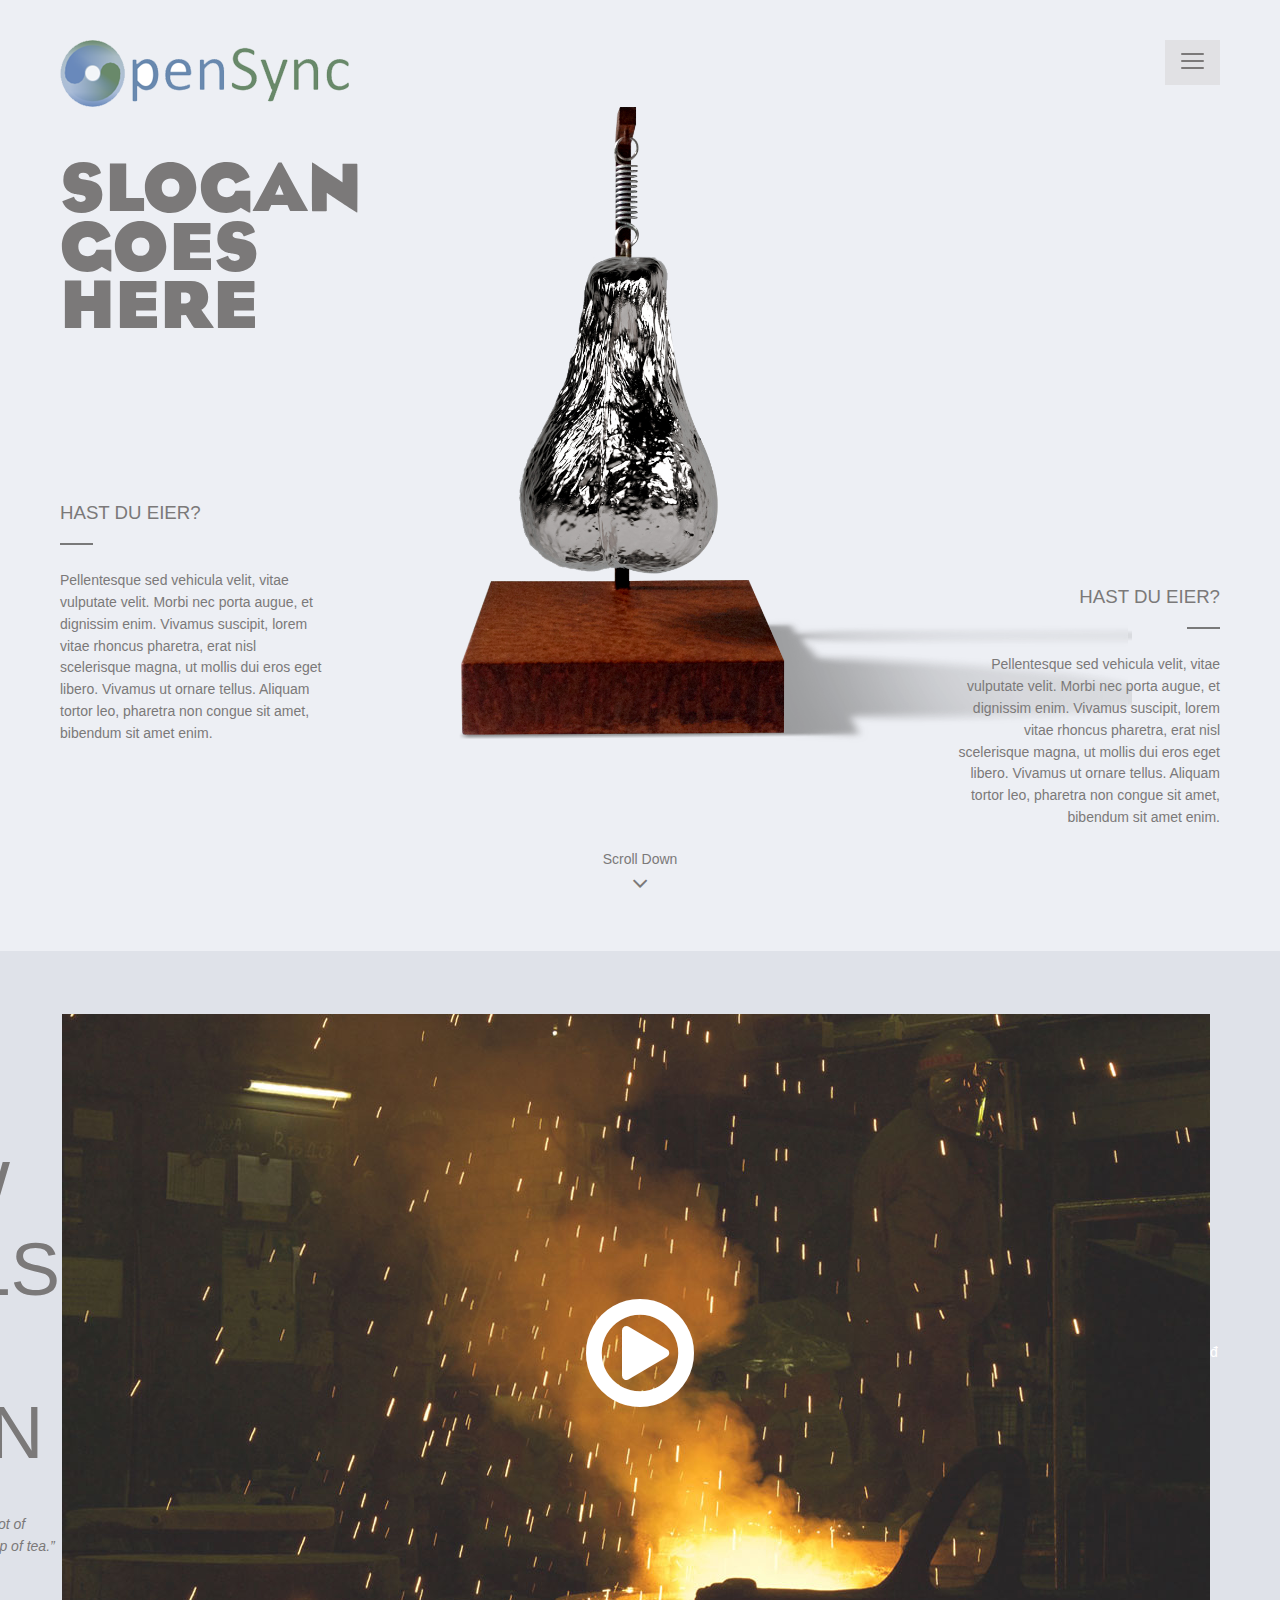
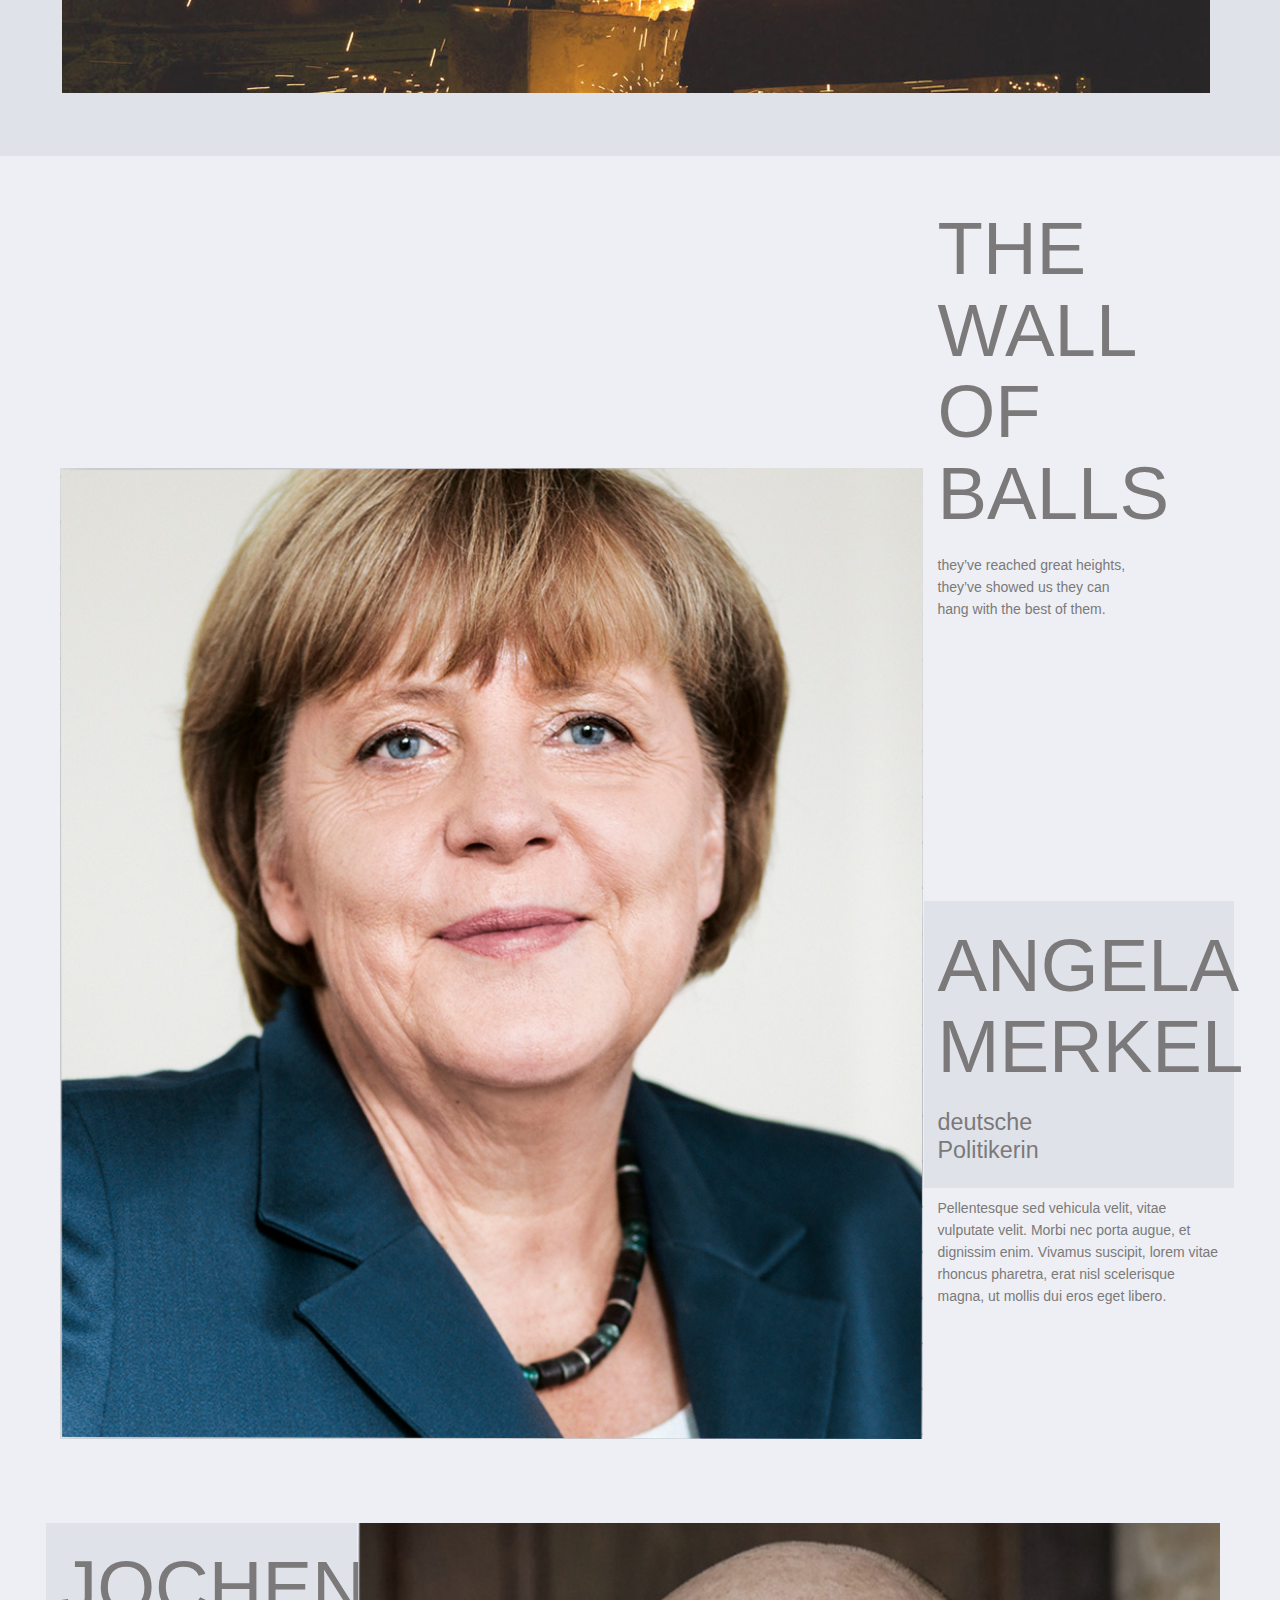
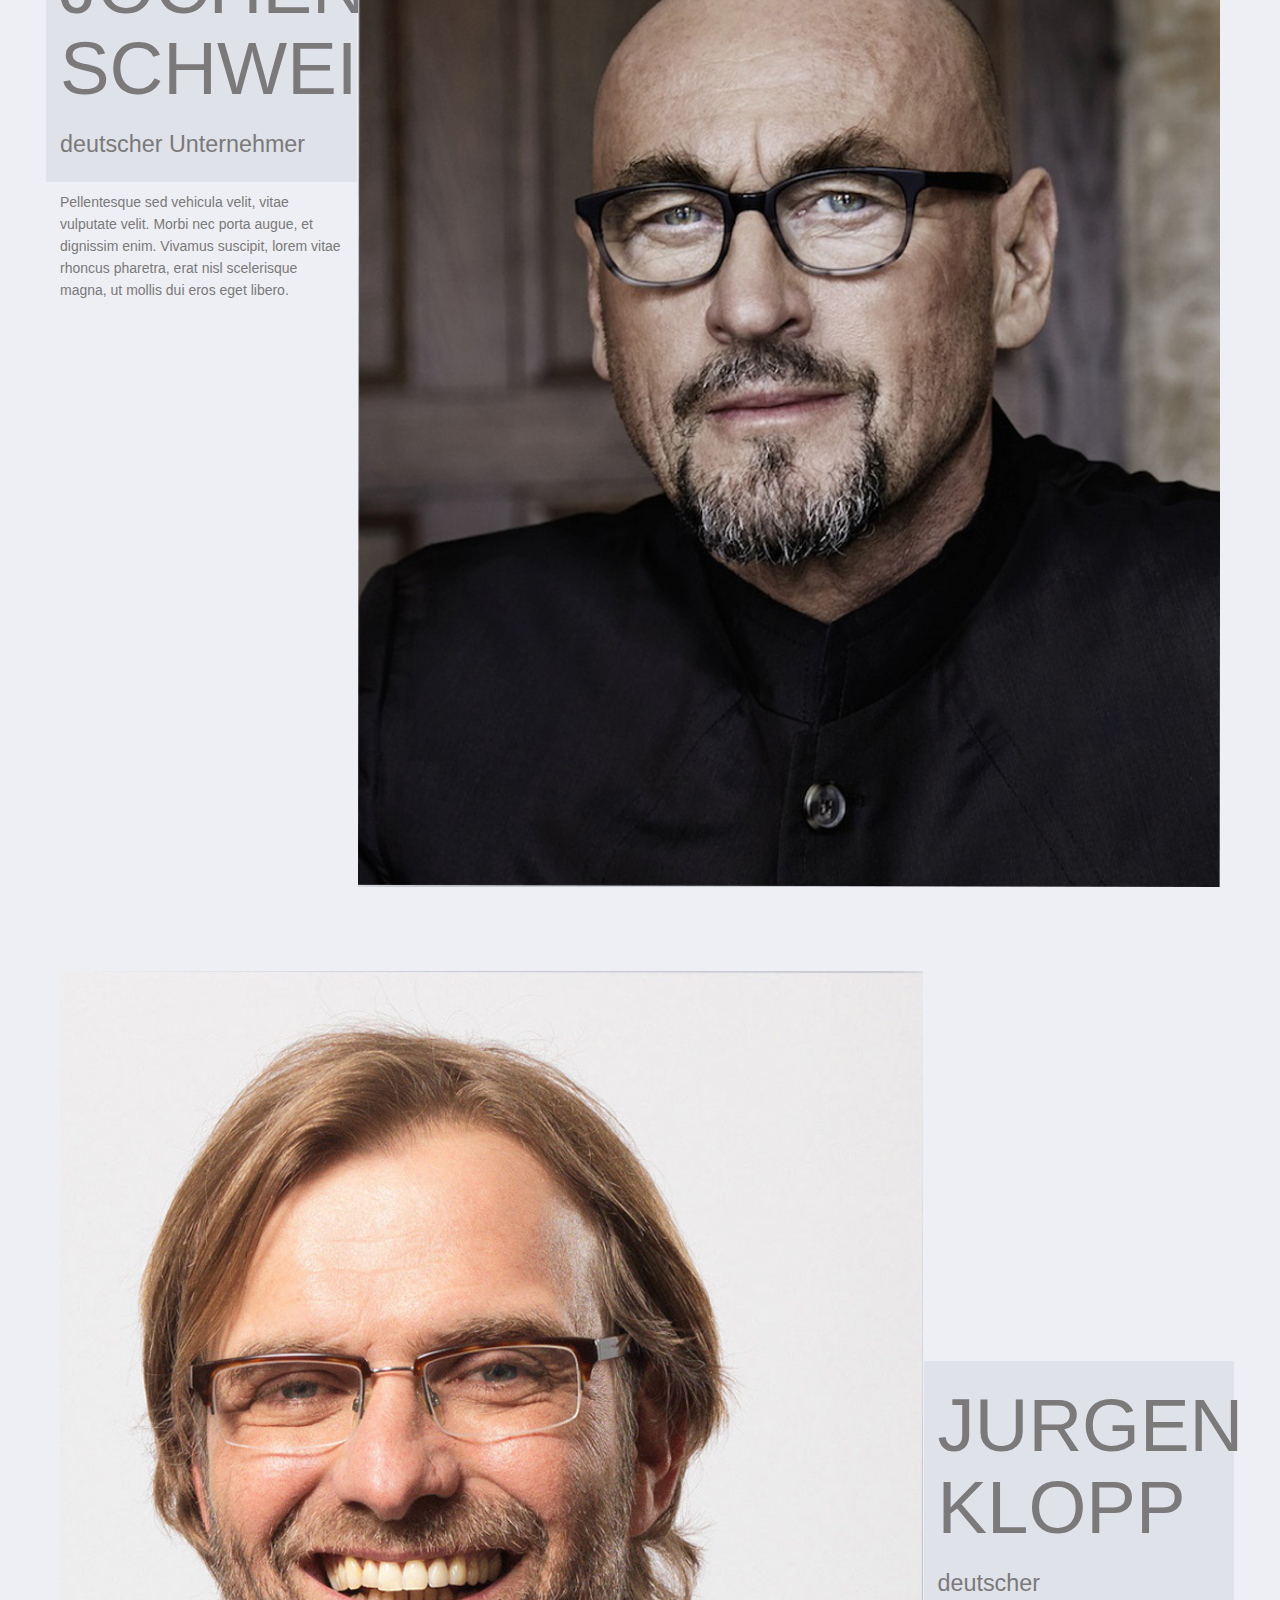
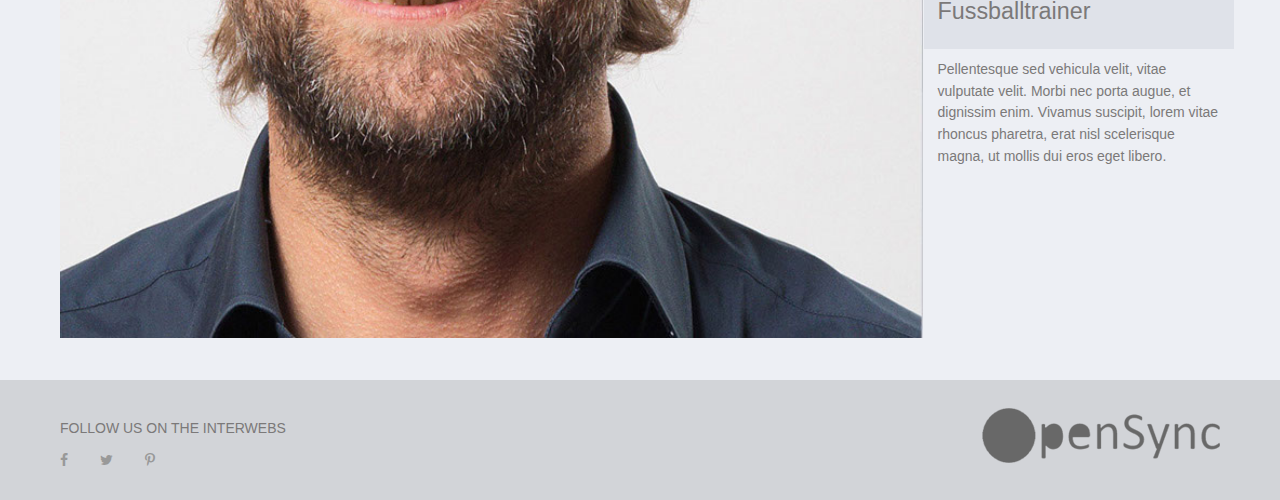
==== commit c1b28475: "Cap nhat noi dung" ====
--- a/index.html
+++ b/index.html
@@ -1,232 +1,233 @@
-<!doctype html>
-<html>
-<head>
-  <title>Home</title>
-  <meta charset="utf-8">
-<meta http-equiv="X-UA-Compatible" content="IE=edge">
-<meta name="fragment" content="!">
-<meta name="viewport" content="width=device-width, initial-scale=1.0">
-<link rel="shortcut icon" href="images/favicon.ico" type="image/x-icon">
-<link rel="icon" href="images/favicon.ico" type="image/x-icon">
-<meta name="format-detection" content="telephone=no">
-<meta name="SKYPE_TOOLBAR" content="SKYPE_TOOLBAR_PARSER_COMPATIBLE" />
-<link href='https://fonts.googleapis.com/css?family=Lato:400,700,800,300,900|Merriweather:400,700,900,300,300italic' rel='stylesheet' type='text/css'>
-<link rel="stylesheet" href="assets/styles/vendor.css">
-<link rel="stylesheet" href="assets/styles/bootstrap.css">
-<link rel="stylesheet" href="assets/styles/main.css">
-
-</head>
-<body>
-  <div class="wrapper">
-    <header id="header">
-  <div class="container">
-    <div class="row">
-      <div class="col-sm-4 col-xs-6 col-left">
-        <div class="logo">
-          <a href="#" title="title">
-            <img src="assets/images/logo.png" alt="img">
-          </a>
-        </div>
-      </div>
-      <div class="col-xs-6 col-sm-8 col-right text-right">
-        <nav class="menu-home">
-          <ul>
-            <li><a href="#">story</a></li>
-            <li class="active"><a href="#">balls’S birth</a></li>
-            <li><a href="#">winners 2016</a></li>
-          </ul>
-          <div class="navbar-header">
-            <button type="button" class="menu-control">
-              <span class="icon-bar"></span>
-              <span class="icon-bar"></span>
-              <span class="icon-bar"></span>
-            </button>
-          </div>
-        </nav>
-      </div>
-    </div>
-  </div>
-</header>
-
-    <div id="content">
-
-      <section class="section">
-        <div class="container">
-          <div class="row">
-            <div class="col-sm-3">
-              <div class="slogan">
-                <h2>SLOGAN GOES HERE</h2>
-              </div>
-              <div class="fiveteen-space"></div>
-              <div class="text-content">
-               <h3 class="line-bt">HAST DU EIER?</h3>
-               <p>
-                 Pellentesque sed vehicula velit, vitae vulputate velit. Morbi nec porta augue, et dignissim enim. Vivamus suscipit, lorem vitae rhoncus pharetra, erat nisl scelerisque magna, ut mollis dui eros eget libero. Vivamus ut ornare tellus. Aliquam tortor leo, pharetra non congue sit amet, bibendum sit amet enim.
-               </p>
-             </div>
-           </div>
-           <div class="col-sm-6">
-            <div class="rotate-box">
-              <img src="assets/images/img-rotate1.png" alt="img">
-            </div>
-          </div>
-          <div class="col-sm-3">
-            <div class="fiveteen-space hidden-xs"></div>
-            <div class="fiveteen-space hidden-xs"></div>
-            <div class="fiveteen-space hidden-xs"></div>
-            <div class="text-content text-right">
-              <h3 class="line-bt right-line">HAST DU EIER?</h3>
-              <p>
-               Pellentesque sed vehicula velit, vitae vulputate velit. Morbi nec porta augue, et dignissim enim. Vivamus suscipit, lorem vitae rhoncus pharetra, erat nisl scelerisque magna, ut mollis dui eros eget libero. Vivamus ut ornare tellus. Aliquam tortor leo, pharetra non congue sit amet, bibendum sit amet enim.
-             </p>
-           </div>
-         </div>
-       </div>
-       <p class="text-center">
-         <span class="Scroll-Down">Scroll Down <br><i class="fa fa-angle-down block" aria-hidden="true"></i></span>
-       </p>
-     </div>
-   </section>
-
-   <section class="section bg-gray section2">
-     <div class="container">
-       <div class="ps-rv">
-        <div class="mod-video">
-         <a href="javascript:void(0)" class="btn-video" data-toggle="modal" data-target=".bs-example-modal-lg" title="WATCH VIDEO"><img src="assets/images/bg-video.jpg" alt="WATCH VIDEO">đ</a>
-
-       </div>
-       <div class="text-content max-width1 left-ps">
-         <h2 class="line-bt">LOREM IPSUM LOREM IPSUM</h2>
-         <p><em>“I’d rather be  someone’s shot of whiskey than someone’s cup of tea.”</em></p>
-         <p class="no-padding"><small>MARCO KNAUF CEO</small></p>
-       </div>
-     </div>
-   </div>
- </section>
-
- <section class="section">
-   <div class="container">
-     <div class="row">
-       <div class="col-sm-9">
-         <div class="fiveteen-space hidden-xs"></div>
-         <div class="thirteen-space hidden-xs"></div>
-         <img src="assets/images/person1.jpg" alt="person1" class="person">
-       </div>
-       <div class="col-sm-3 pl-none">
-        <div class="text-content">
-         <h2>LOREM IPSUM LOREM IPSUM</h2>
-         <p>“I’d rather be  someone’s shot of whiskey than someone’s cup of tea.”</p>
-         <p><small>MARCO KNAUF CEO</small></p>
-       </div>
-       <div class="fiveteen-space hidden-xs"></div>
-       <div class="thirteen-space hidden-xs"></div>
-       <div class="text-content">
-         <div class="bg-gray">
-          <h2>LOREM IPSUM LOREM IPSUM</h2>
-          <h4>LOREM IPSUM LOREM IPSUM</h4>
-        </div>
-        <p>“I’d rather be  someone’s shot of whiskey than someone’s cup of tea.”</p>
-        <p><small>MARCO KNAUF CEO</small></p>
-      </div>
-    </div>
-  </div>
-</div>
-</section>
-
-<section class="section">
- <div class="container">
-   <div class="row">
-     <div class="col-sm-3 pr-none">
-      <div class="text-content">
-        <div class="bg-gray">
-          <h2>LOREM IPSUM LOREM IPSUM</h2>
-          <h4>LOREM IPSUM LOREM IPSUM</h4>
-        </div>
-        <p>“I’d rather be  someone’s shot of whiskey than someone’s cup of tea.”</p>
-        <p><small>MARCO KNAUF CEO</small></p>
-      </div>
-    </div>
-    <div class="col-sm-9">
-     <img src="assets/images/person2.jpg" alt="person1" class="person">
-   </div>
- </div>
-</div>
-</section>
-
-<section class="section">
- <div class="container">
-   <div class="row">
-     <div class="col-sm-9">
-       <img src="assets/images/person3.jpg" alt="person1" class="person"> 
-     </div>
-     <div class="col-sm-3 pl-none">
-      <div class="fiveteen-space hidden-xs"></div>
-      <div class="fiveteen-space hidden-xs"></div>
-       <div class="eleven-space hidden-xs"></div>
-       <div class="text-content">
-         <div class="bg-gray">
-          <h2>LOREM IPSUM LOREM IPSUM</h2>
-          <h4>LOREM IPSUM LOREM IPSUM</h4>
-        </div>
-        <p>“I’d rather be  someone’s shot of whiskey than someone’s cup of tea.”</p>
-        <p><small>MARCO KNAUF CEO</small></p>
-      </div>
-    </div>
-  </div>
-</div>
-</section>
-
-</div>
-<footer id="footer">
-	<div class="container">
-	<div class="row">
-		<div class="col-sm-7">
-					<p>FOLLOW US ON THE INTERWEBS</p>
-		<div class="social">
-			<ul>        
-				<li>
-					<a href="#" title="Facebook" class="facebook" target="_blank">
-						<i class="fa fa-facebook"></i>
-					</a>
-				</li>
-				<li>
-					<a href="#" title="Twitter" class="twitter" target="_blank">
-						<i class="fa fa-twitter"></i>
-					</a>
-				</li>
-				<li>
-					<a href="#" title="Pinterest" class="pinterest" target="_blank">
-						<i class="fa fa-pinterest-p"></i>
-					</a>
-				</li>
-			</ul>
-		</div>
-		</div>
-		<div class="col-sm-5 text-right">
-			<a href="#" title="logo">
-				<img src="assets/images/logo-footer.png" alt="">
-			</a>
-		</div>
-	</div>
-
-	</div>
-</footer>
-
-<div class="modal fade bs-example-modal-lg modal-video" tabindex="-1" role="dialog" aria-labelledby="myLargeModalLabel" aria-hidden="false">
-  <div class="modal-dialog modal-lg">
-    <div class="modal-content">
-      <div class="modal-body">
-        <iframe id="video" src="https://www.youtube.com/embed/nQT_2XS45Uk?enablejsapi=1&playerapiid=ytplayer&showinfo=0" height="500" width="100%" frameborder="0" allowfullscreen allowscriptaccess="always"></iframe>
-        <button type="button" class="btn-default close" data-dismiss="modal"></button>
-      </div>
-    </div>
-  </div>
-</div>
-</div>
-<script src="assets/scripts/vendor.js"></script>
-
-<script src="assets/scripts/main.js"></script>
-
-
-</body>
+<!doctype html>
+<html>
+<head>
+  <title>Home</title>
+  <meta charset="utf-8">
+<meta http-equiv="X-UA-Compatible" content="IE=edge">
+<meta name="fragment" content="!">
+<meta name="viewport" content="width=device-width, initial-scale=1.0">
+<link rel="shortcut icon" href="images/favicon.ico" type="image/x-icon">
+<link rel="icon" href="images/favicon.ico" type="image/x-icon">
+<meta name="format-detection" content="telephone=no">
+<meta name="SKYPE_TOOLBAR" content="SKYPE_TOOLBAR_PARSER_COMPATIBLE" />
+<link href='https://fonts.googleapis.com/css?family=Lato:400,700,800,300,900|Merriweather:400,700,900,300,300italic' rel='stylesheet' type='text/css'>
+<link rel="stylesheet" href="assets/styles/vendor.css">
+<link rel="stylesheet" href="assets/styles/bootstrap.css">
+<link rel="stylesheet" href="assets/styles/main.css">
+
+</head>
+<body>
+  <div class="wrapper">
+    <header id="header">
+  <div class="container">
+    <div class="row">
+      <div class="col-sm-4 col-xs-6 col-left">
+        <div class="logo">
+          <a href="#" title="title">
+            <img src="assets/images/logo.png" alt="img">
+          </a>
+        </div>
+      </div>
+      <div class="col-xs-6 col-sm-8 col-right text-right">
+        <nav class="menu-home">
+          <ul>
+            <li><a href="#">story</a></li>
+            <li class="active"><a href="#">balls’S birth</a></li>
+            <li><a href="#">winners 2016</a></li>
+          </ul>
+          <div class="navbar-header">
+            <button type="button" class="menu-control">
+              <span class="icon-bar"></span>
+              <span class="icon-bar"></span>
+              <span class="icon-bar"></span>
+            </button>
+          </div>
+        </nav>
+      </div>
+    </div>
+  </div>
+</header>
+
+    <div id="content">
+
+      <section class="section">
+        <div class="container">
+          <div class="row">
+            <div class="col-sm-3">
+              <div class="slogan">
+                <h2>SLOGAN GOES HERE</h2>
+              </div>
+              <div class="fiveteen-space"></div>
+              <div class="text-content">
+               <h3 class="line-bt">HAST DU EIER?</h3>
+               <p>
+                 Pellentesque sed vehicula velit, vitae vulputate velit. Morbi nec porta augue, et dignissim enim. Vivamus suscipit, lorem vitae rhoncus pharetra, erat nisl scelerisque magna, ut mollis dui eros eget libero. Vivamus ut ornare tellus. Aliquam tortor leo, pharetra non congue sit amet, bibendum sit amet enim.
+               </p>
+             </div>
+           </div>
+           <div class="col-sm-6">
+            <div class="rotate-box">
+              <img src="assets/images/img-rotate1.png" alt="img">
+            </div>
+          </div>
+          <div class="col-sm-3">
+            <div class="fiveteen-space hidden-xs"></div>
+            <div class="fiveteen-space hidden-xs"></div>
+            <div class="fiveteen-space hidden-xs"></div>
+            <div class="text-content text-right">
+              <h3 class="line-bt right-line">HAST DU EIER?</h3>
+              <p>
+               Pellentesque sed vehicula velit, vitae vulputate velit. Morbi nec porta augue, et dignissim enim. Vivamus suscipit, lorem vitae rhoncus pharetra, erat nisl scelerisque magna, ut mollis dui eros eget libero. Vivamus ut ornare tellus. Aliquam tortor leo, pharetra non congue sit amet, bibendum sit amet enim.
+             </p>
+           </div>
+         </div>
+       </div>
+       <p class="text-center">
+         <span class="Scroll-Down">Scroll Down <br><i class="fa fa-angle-down block" aria-hidden="true"></i></span>
+       </p>
+     </div>
+   </section>
+
+   <section class="section bg-gray section2">
+     <div class="container">
+       <div class="ps-rv">
+        <div class="mod-video">
+         <a href="javascript:void(0)" class="btn-video" data-toggle="modal" data-target=".bs-example-modal-lg" title="WATCH VIDEO"><img src="assets/images/bg-video.jpg" alt="WATCH VIDEO">đ</a>
+
+       </div>
+       <div class="text-content max-width1 left-ps">
+         <h2 class="line-bt">HOW BALLS ARE BORN</h2>
+         <p><em>“I’d rather be  someone’s shot of whiskey than someone’s cup of tea.”</em></p>
+         <p class="no-padding"><small>MARCO KNAUF CEO</small></p>
+       </div>
+     </div>
+   </div>
+ </section>
+
+ <section class="section">
+   <div class="container">
+     <div class="row">
+       <div class="col-sm-9">
+         <div class="fiveteen-space hidden-xs"></div>
+         <div class="thirteen-space hidden-xs"></div>
+         <img src="assets/images/person1.jpg" alt="person1" class="person">
+       </div>
+       <div class="col-sm-3 pl-none">
+        <div class="text-content">
+         <h2>THE WALL OF BALLS</h2>
+         <p>they’ve reached great heights, <br/>they’ve showed us they can <br/>
+hang with the best of them.</p>
+        
+       </div>
+       <div class="fiveteen-space hidden-xs"></div>
+       <div class="thirteen-space hidden-xs"></div>
+       <div class="text-content">
+         <div class="bg-gray">
+          <h2>ANGELA MERKEL</h2>
+          <h4>deutsche <br/>Politikerin</h4>
+        </div>
+        <p>Pellentesque sed vehicula velit, vitae vulputate velit. Morbi nec porta augue, et dignissim enim. Vivamus suscipit, lorem vitae rhoncus pharetra, erat nisl scelerisque magna, ut mollis dui eros eget libero.</p>
+        
+      </div>
+    </div>
+  </div>
+</div>
+</section>
+
+<section class="section">
+ <div class="container">
+   <div class="row">
+     <div class="col-sm-3 pr-none">
+      <div class="text-content">
+        <div class="bg-gray">
+          <h2>JOCHEN SCHWEIZER</h2>
+          <h4>deutscher Unternehmer</h4>
+        </div>
+        <p>Pellentesque sed vehicula velit, vitae vulputate velit. Morbi nec porta augue, et dignissim enim. Vivamus suscipit, lorem vitae rhoncus pharetra, erat nisl scelerisque magna, ut mollis dui eros eget libero.</p>
+    
+      </div>
+    </div>
+    <div class="col-sm-9">
+     <img src="assets/images/person2.jpg" alt="person1" class="person">
+   </div>
+ </div>
+</div>
+</section>
+
+<section class="section">
+ <div class="container">
+   <div class="row">
+     <div class="col-sm-9">
+       <img src="assets/images/person3.jpg" alt="Jurgen Klopp" class="person"> 
+     </div>
+     <div class="col-sm-3 pl-none">
+      <div class="fiveteen-space hidden-xs"></div>
+      <div class="fiveteen-space hidden-xs"></div>
+       <div class="eleven-space hidden-xs"></div>
+       <div class="text-content">
+         <div class="bg-gray">
+          <h2>JURGEN KLOPP</h2>
+          <h4>deutscher <br/> Fussballtrainer</h4>
+        </div>
+        <p>Pellentesque sed vehicula velit, vitae vulputate velit. Morbi nec porta augue, et dignissim enim. Vivamus suscipit, lorem vitae rhoncus pharetra, erat nisl scelerisque magna, ut mollis dui eros eget libero.</p>
+        
+      </div>
+    </div>
+  </div>
+</div>
+</section>
+
+</div>
+<footer id="footer">
+	<div class="container">
+	<div class="row">
+		<div class="col-sm-7">
+					<p>FOLLOW US ON THE INTERWEBS</p>
+		<div class="social">
+			<ul>        
+				<li>
+					<a href="#" title="Facebook" class="facebook" target="_blank">
+						<i class="fa fa-facebook"></i>
+					</a>
+				</li>
+				<li>
+					<a href="#" title="Twitter" class="twitter" target="_blank">
+						<i class="fa fa-twitter"></i>
+					</a>
+				</li>
+				<li>
+					<a href="#" title="Pinterest" class="pinterest" target="_blank">
+						<i class="fa fa-pinterest-p"></i>
+					</a>
+				</li>
+			</ul>
+		</div>
+		</div>
+		<div class="col-sm-5 text-right">
+			<a href="#" title="logo">
+				<img src="assets/images/logo-footer.png" alt="">
+			</a>
+		</div>
+	</div>
+
+	</div>
+</footer>
+
+<div class="modal fade bs-example-modal-lg modal-video" tabindex="-1" role="dialog" aria-labelledby="myLargeModalLabel" aria-hidden="false">
+  <div class="modal-dialog modal-lg">
+    <div class="modal-content">
+      <div class="modal-body">
+        <iframe id="video" src="https://www.youtube.com/embed/nQT_2XS45Uk?enablejsapi=1&playerapiid=ytplayer&showinfo=0" height="500" width="100%" frameborder="0" allowfullscreen allowscriptaccess="always"></iframe>
+        <button type="button" class="btn-default close" data-dismiss="modal"></button>
+      </div>
+    </div>
+  </div>
+</div>
+</div>
+<script src="assets/scripts/vendor.js"></script>
+
+<script src="assets/scripts/main.js"></script>
+
+
+</body>
 </html>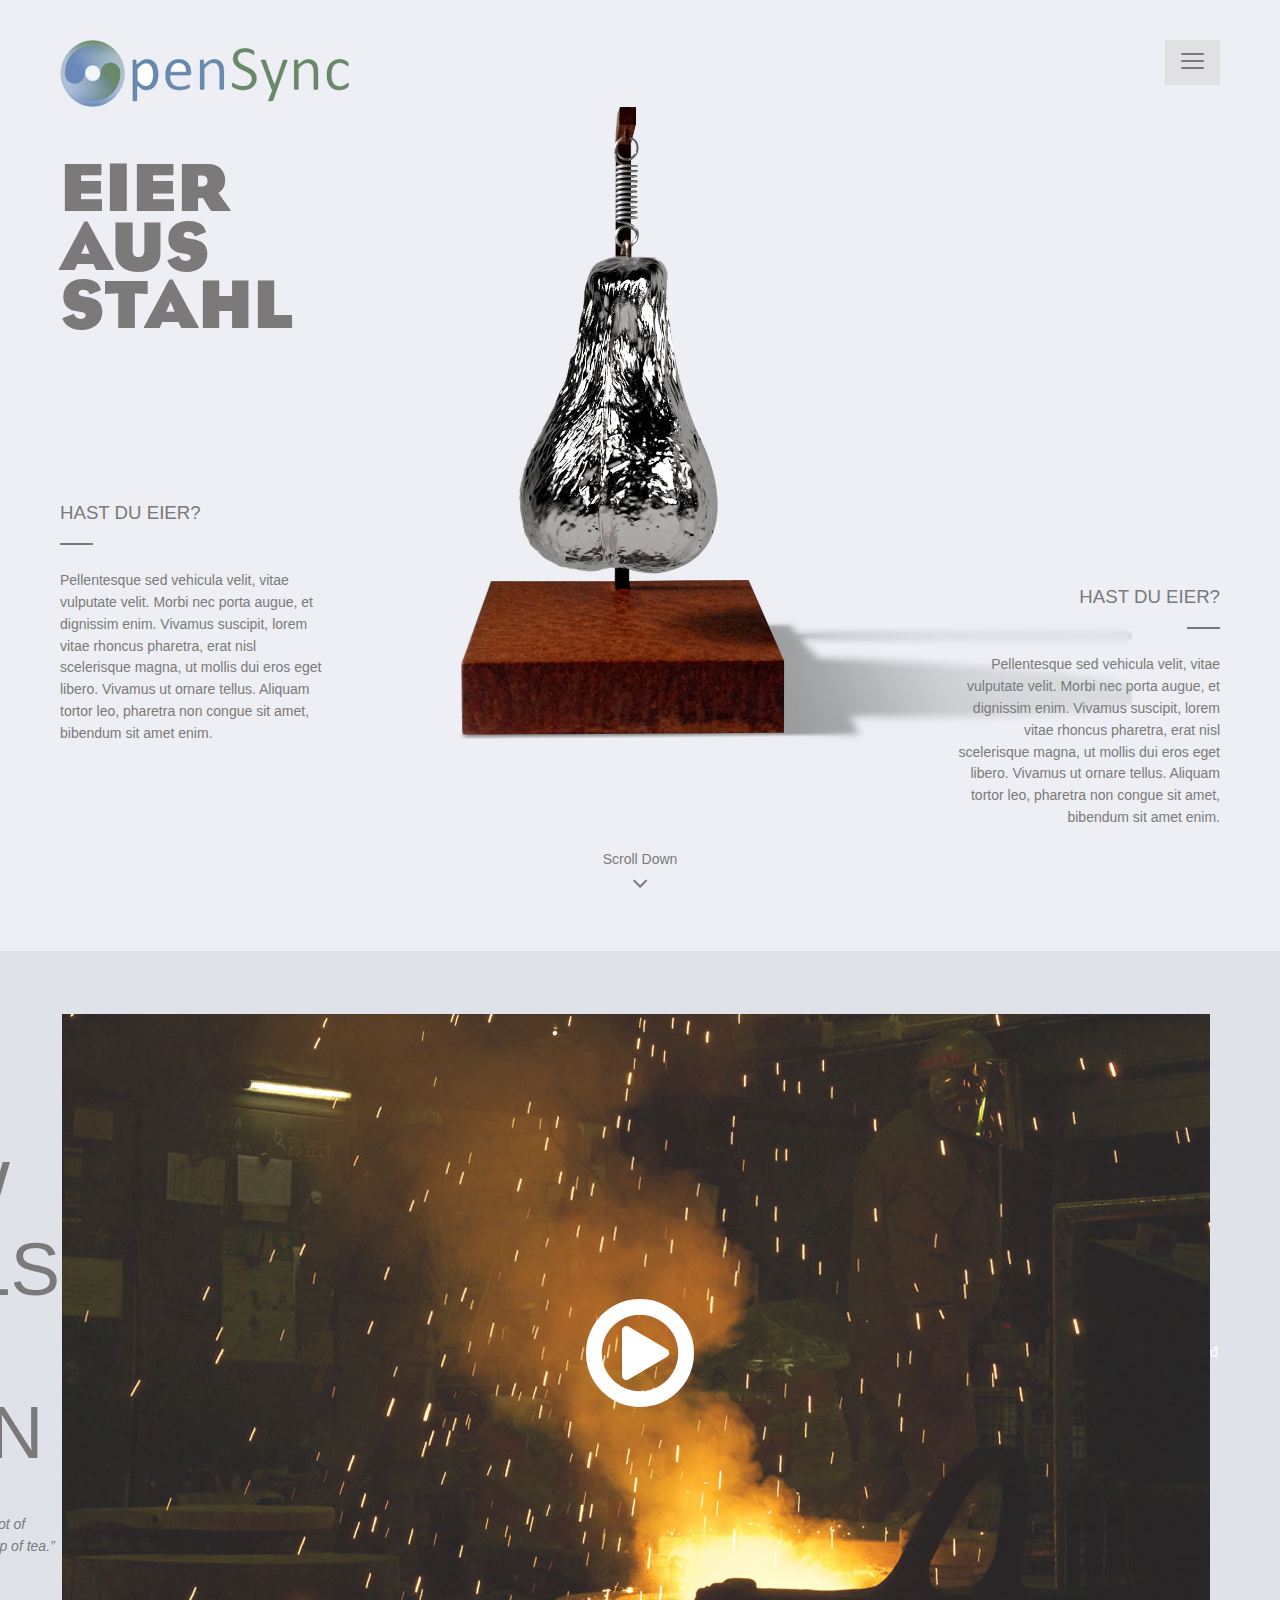
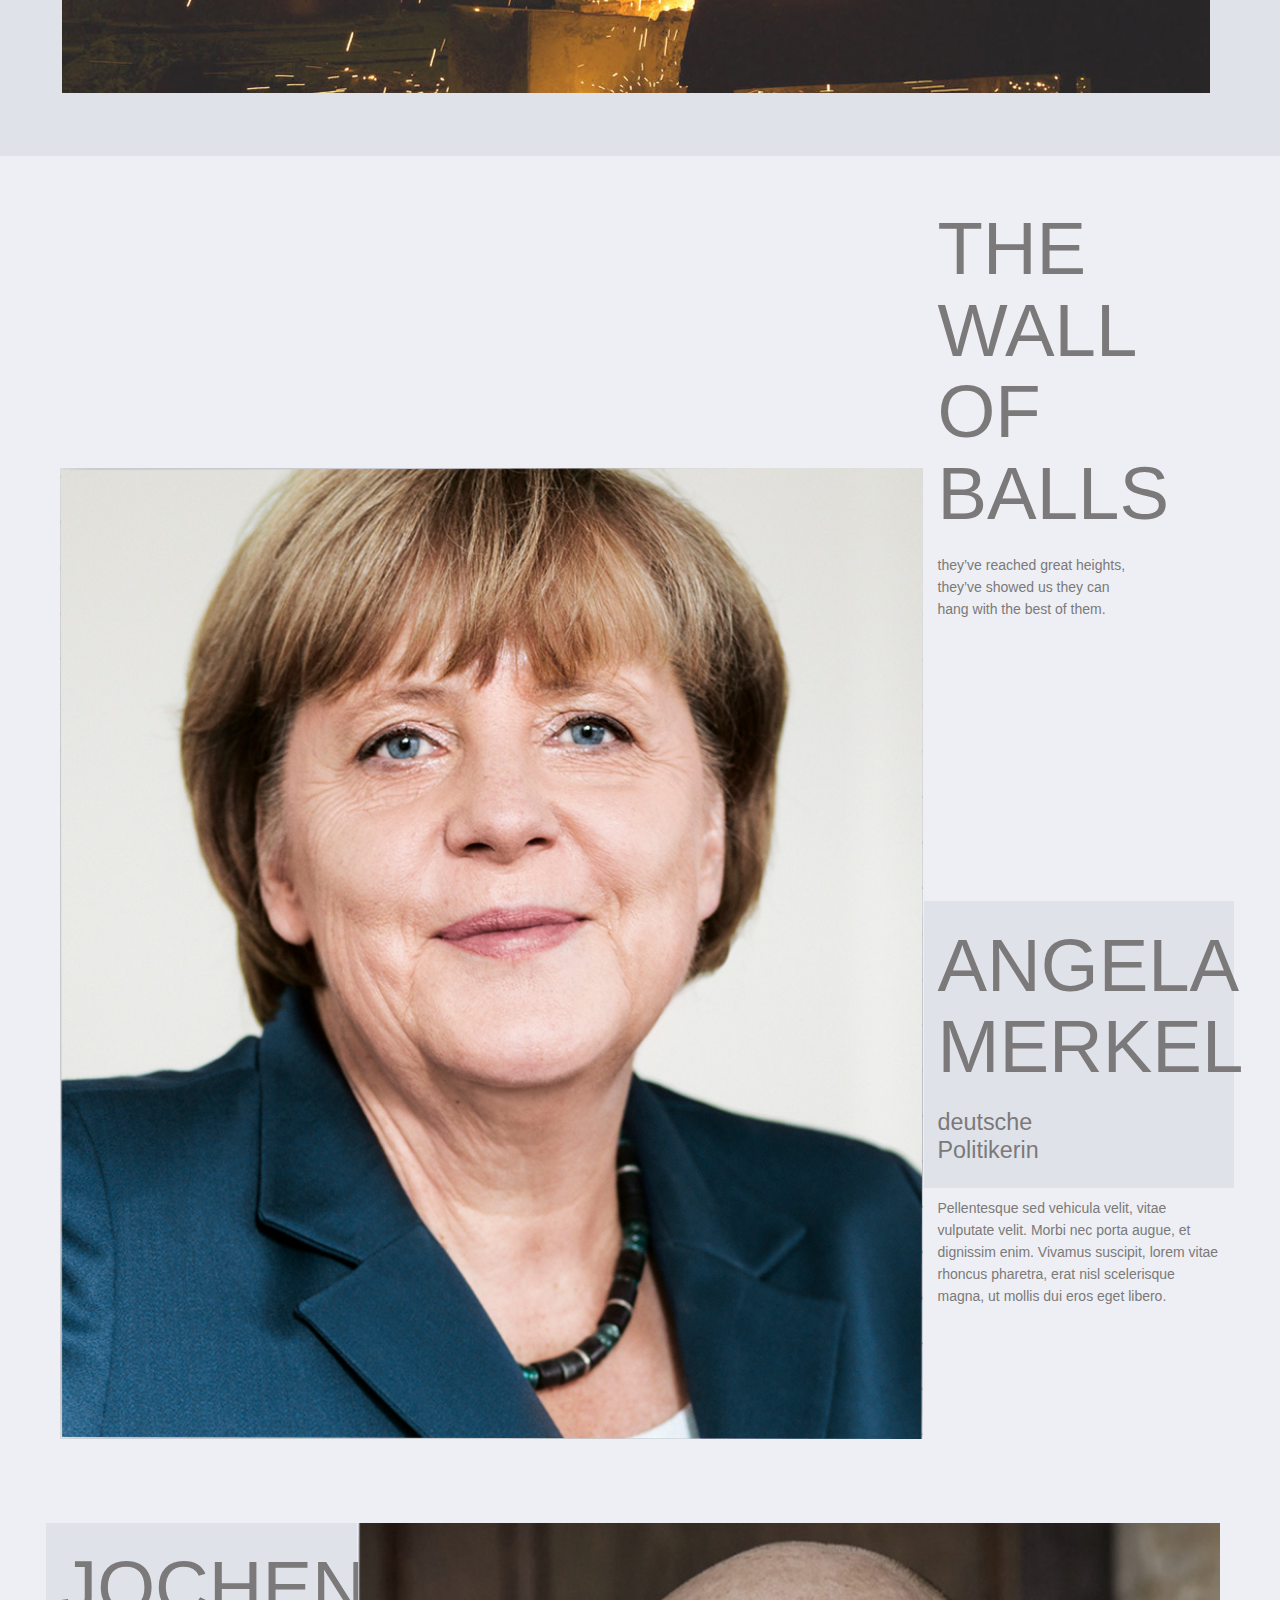
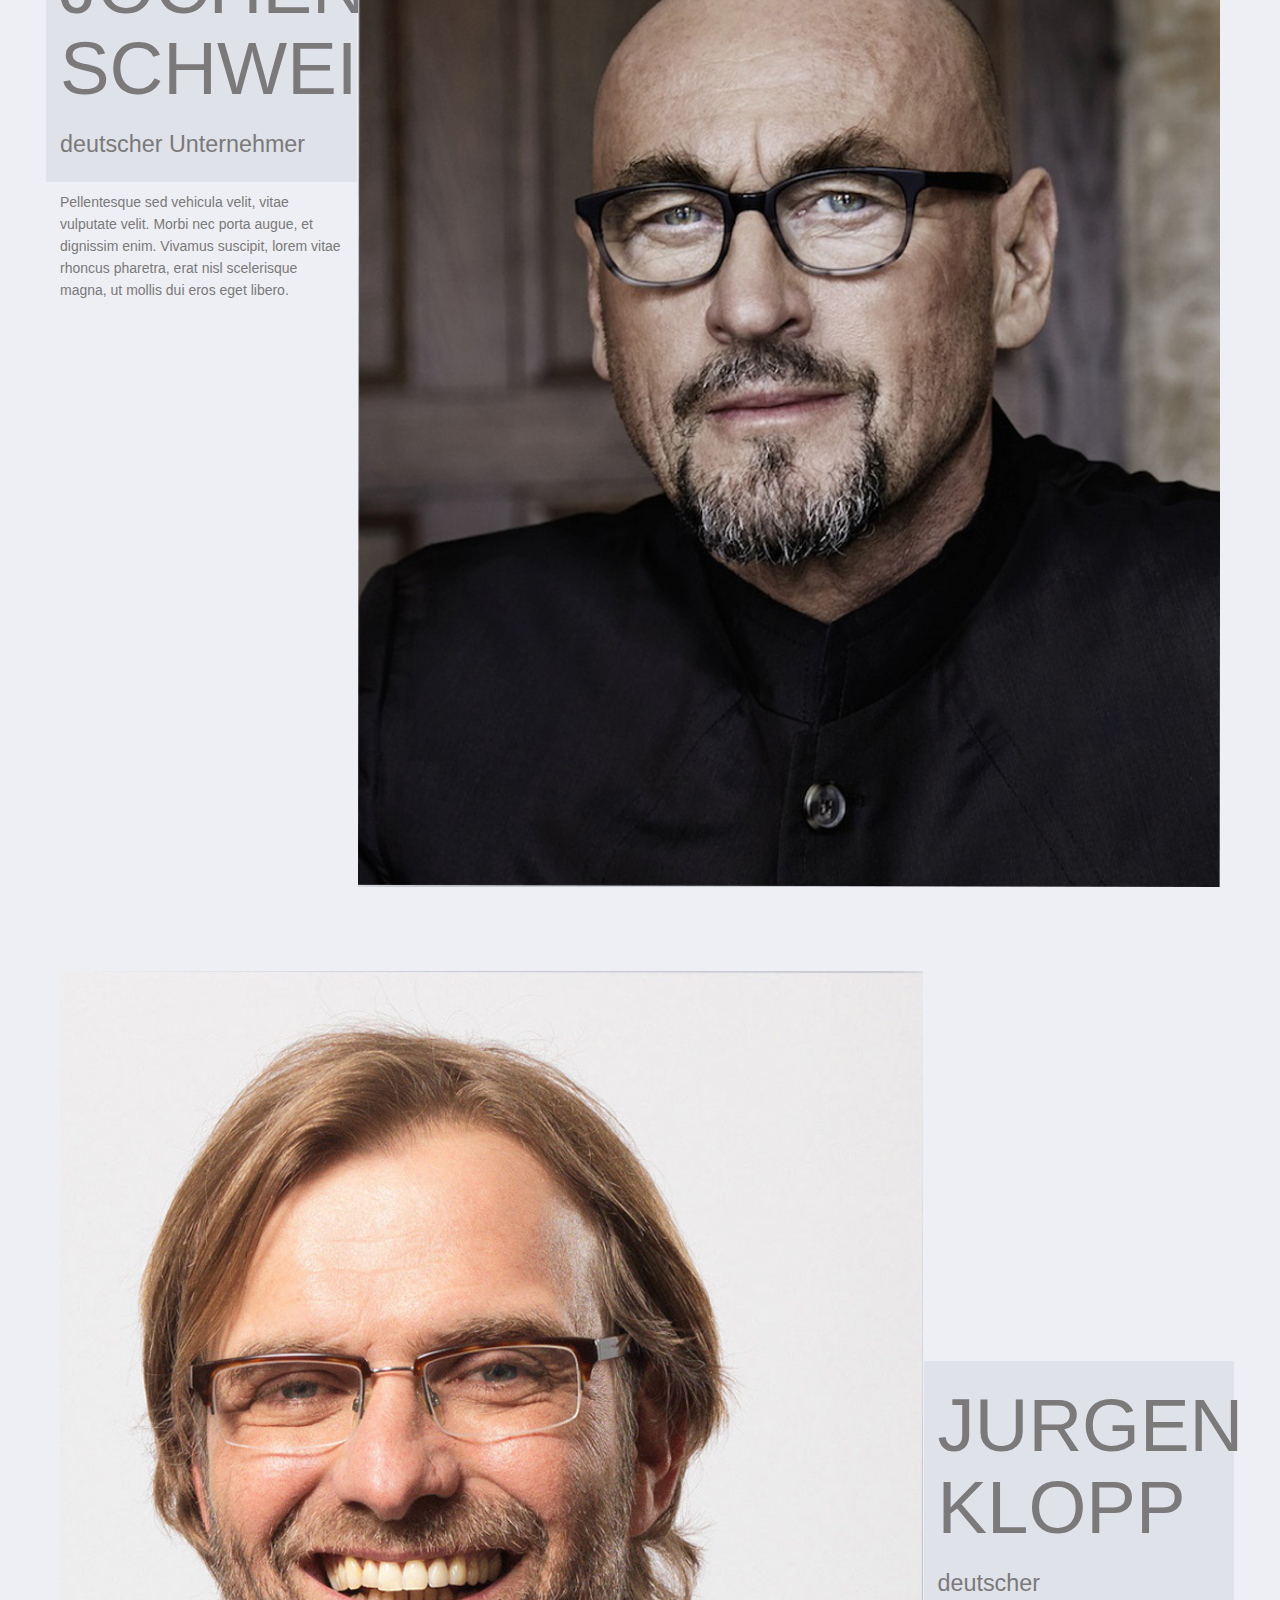
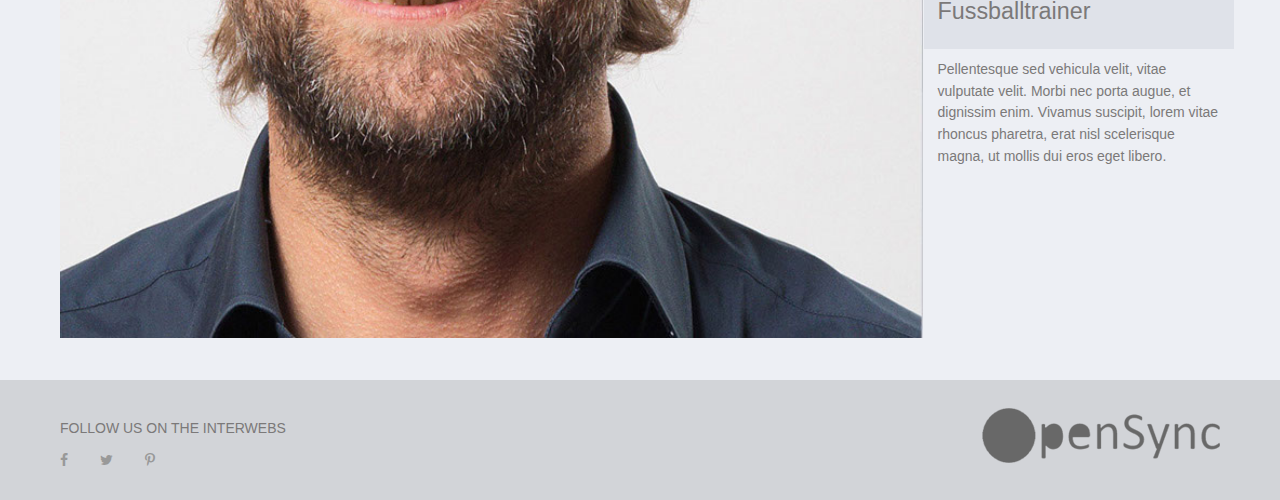
==== commit 82fb68ec: "Cap nhat tieu de" ====
--- a/index.html
+++ b/index.html
@@ -55,7 +55,7 @@
           <div class="row">
             <div class="col-sm-3">
               <div class="slogan">
-                <h2>SLOGAN GOES HERE</h2>
+                <h2>EIER AUS STAHL</h2>
               </div>
               <div class="fiveteen-space"></div>
               <div class="text-content">
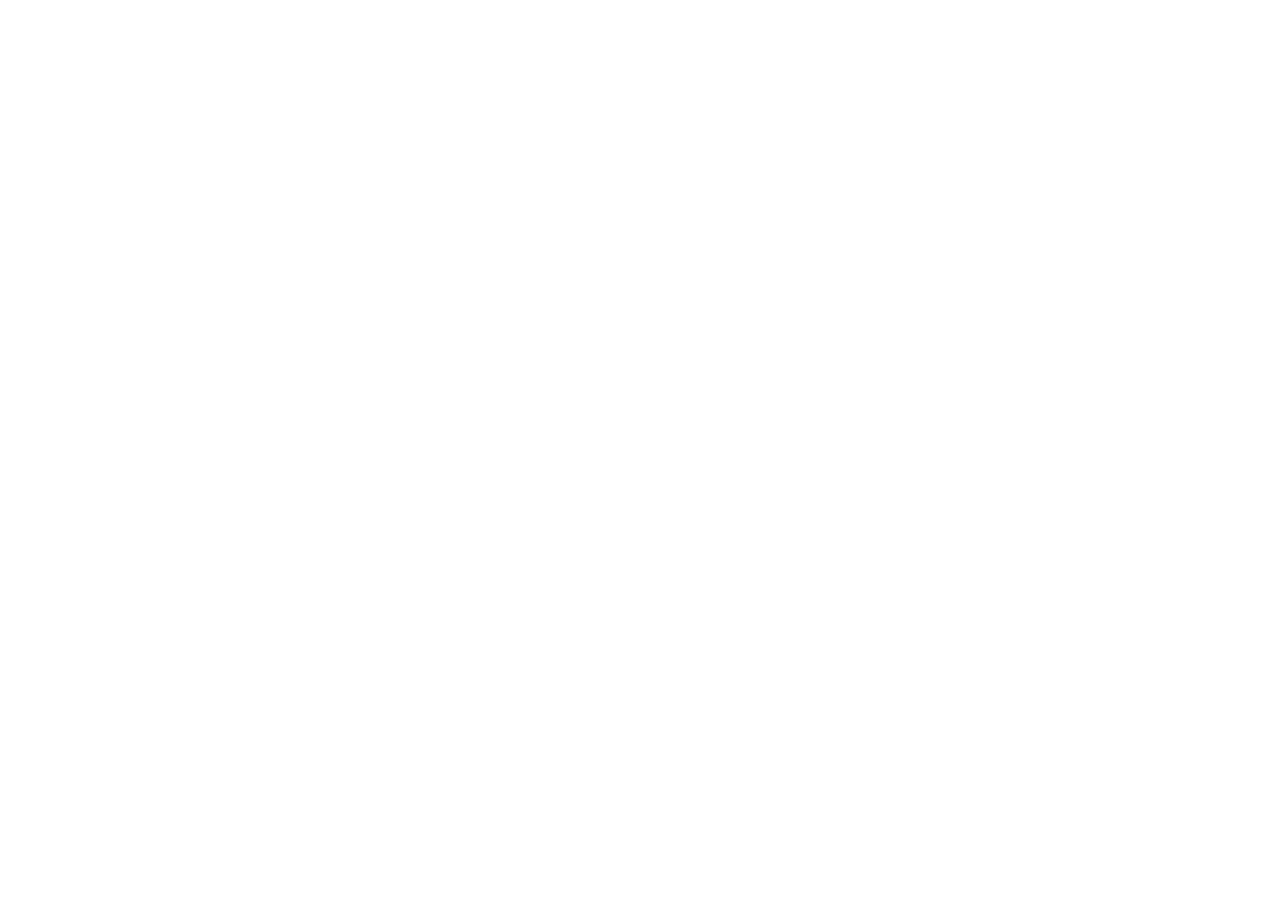
==== commit 633ed6bf: "cap nhat file ngay 12 thang 10" ====
--- a/index.html
+++ b/index.html
@@ -1,233 +1,12 @@
-<!doctype html>
+<!DOCTYPE html>
 <html>
-<head>
-  <title>Home</title>
-  <meta charset="utf-8">
-<meta http-equiv="X-UA-Compatible" content="IE=edge">
-<meta name="fragment" content="!">
-<meta name="viewport" content="width=device-width, initial-scale=1.0">
-<link rel="shortcut icon" href="images/favicon.ico" type="image/x-icon">
-<link rel="icon" href="images/favicon.ico" type="image/x-icon">
-<meta name="format-detection" content="telephone=no">
-<meta name="SKYPE_TOOLBAR" content="SKYPE_TOOLBAR_PARSER_COMPATIBLE" />
-<link href='https://fonts.googleapis.com/css?family=Lato:400,700,800,300,900|Merriweather:400,700,900,300,300italic' rel='stylesheet' type='text/css'>
-<link rel="stylesheet" href="assets/styles/vendor.css">
-<link rel="stylesheet" href="assets/styles/bootstrap.css">
-<link rel="stylesheet" href="assets/styles/main.css">
-
-</head>
-<body>
-  <div class="wrapper">
-    <header id="header">
-  <div class="container">
-    <div class="row">
-      <div class="col-sm-4 col-xs-6 col-left">
-        <div class="logo">
-          <a href="#" title="title">
-            <img src="assets/images/logo.png" alt="img">
-          </a>
-        </div>
-      </div>
-      <div class="col-xs-6 col-sm-8 col-right text-right">
-        <nav class="menu-home">
-          <ul>
-            <li><a href="#">story</a></li>
-            <li class="active"><a href="#">balls’S birth</a></li>
-            <li><a href="#">winners 2016</a></li>
-          </ul>
-          <div class="navbar-header">
-            <button type="button" class="menu-control">
-              <span class="icon-bar"></span>
-              <span class="icon-bar"></span>
-              <span class="icon-bar"></span>
-            </button>
-          </div>
-        </nav>
-      </div>
-    </div>
-  </div>
-</header>
-
-    <div id="content">
-
-      <section class="section">
-        <div class="container">
-          <div class="row">
-            <div class="col-sm-3">
-              <div class="slogan">
-                <h2>EIER AUS STAHL</h2>
-              </div>
-              <div class="fiveteen-space"></div>
-              <div class="text-content">
-               <h3 class="line-bt">HAST DU EIER?</h3>
-               <p>
-                 Pellentesque sed vehicula velit, vitae vulputate velit. Morbi nec porta augue, et dignissim enim. Vivamus suscipit, lorem vitae rhoncus pharetra, erat nisl scelerisque magna, ut mollis dui eros eget libero. Vivamus ut ornare tellus. Aliquam tortor leo, pharetra non congue sit amet, bibendum sit amet enim.
-               </p>
-             </div>
-           </div>
-           <div class="col-sm-6">
-            <div class="rotate-box">
-              <img src="assets/images/img-rotate1.png" alt="img">
-            </div>
-          </div>
-          <div class="col-sm-3">
-            <div class="fiveteen-space hidden-xs"></div>
-            <div class="fiveteen-space hidden-xs"></div>
-            <div class="fiveteen-space hidden-xs"></div>
-            <div class="text-content text-right">
-              <h3 class="line-bt right-line">HAST DU EIER?</h3>
-              <p>
-               Pellentesque sed vehicula velit, vitae vulputate velit. Morbi nec porta augue, et dignissim enim. Vivamus suscipit, lorem vitae rhoncus pharetra, erat nisl scelerisque magna, ut mollis dui eros eget libero. Vivamus ut ornare tellus. Aliquam tortor leo, pharetra non congue sit amet, bibendum sit amet enim.
-             </p>
-           </div>
-         </div>
-       </div>
-       <p class="text-center">
-         <span class="Scroll-Down">Scroll Down <br><i class="fa fa-angle-down block" aria-hidden="true"></i></span>
-       </p>
-     </div>
-   </section>
-
-   <section class="section bg-gray section2">
-     <div class="container">
-       <div class="ps-rv">
-        <div class="mod-video">
-         <a href="javascript:void(0)" class="btn-video" data-toggle="modal" data-target=".bs-example-modal-lg" title="WATCH VIDEO"><img src="assets/images/bg-video.jpg" alt="WATCH VIDEO">đ</a>
-
-       </div>
-       <div class="text-content max-width1 left-ps">
-         <h2 class="line-bt">HOW BALLS ARE BORN</h2>
-         <p><em>“I’d rather be  someone’s shot of whiskey than someone’s cup of tea.”</em></p>
-         <p class="no-padding"><small>MARCO KNAUF CEO</small></p>
-       </div>
-     </div>
-   </div>
- </section>
-
- <section class="section">
-   <div class="container">
-     <div class="row">
-       <div class="col-sm-9">
-         <div class="fiveteen-space hidden-xs"></div>
-         <div class="thirteen-space hidden-xs"></div>
-         <img src="assets/images/person1.jpg" alt="person1" class="person">
-       </div>
-       <div class="col-sm-3 pl-none">
-        <div class="text-content">
-         <h2>THE WALL OF BALLS</h2>
-         <p>they’ve reached great heights, <br/>they’ve showed us they can <br/>
-hang with the best of them.</p>
-        
-       </div>
-       <div class="fiveteen-space hidden-xs"></div>
-       <div class="thirteen-space hidden-xs"></div>
-       <div class="text-content">
-         <div class="bg-gray">
-          <h2>ANGELA MERKEL</h2>
-          <h4>deutsche <br/>Politikerin</h4>
-        </div>
-        <p>Pellentesque sed vehicula velit, vitae vulputate velit. Morbi nec porta augue, et dignissim enim. Vivamus suscipit, lorem vitae rhoncus pharetra, erat nisl scelerisque magna, ut mollis dui eros eget libero.</p>
-        
-      </div>
-    </div>
-  </div>
-</div>
-</section>
-
-<section class="section">
- <div class="container">
-   <div class="row">
-     <div class="col-sm-3 pr-none">
-      <div class="text-content">
-        <div class="bg-gray">
-          <h2>JOCHEN SCHWEIZER</h2>
-          <h4>deutscher Unternehmer</h4>
-        </div>
-        <p>Pellentesque sed vehicula velit, vitae vulputate velit. Morbi nec porta augue, et dignissim enim. Vivamus suscipit, lorem vitae rhoncus pharetra, erat nisl scelerisque magna, ut mollis dui eros eget libero.</p>
-    
-      </div>
-    </div>
-    <div class="col-sm-9">
-     <img src="assets/images/person2.jpg" alt="person1" class="person">
-   </div>
- </div>
-</div>
-</section>
-
-<section class="section">
- <div class="container">
-   <div class="row">
-     <div class="col-sm-9">
-       <img src="assets/images/person3.jpg" alt="Jurgen Klopp" class="person"> 
-     </div>
-     <div class="col-sm-3 pl-none">
-      <div class="fiveteen-space hidden-xs"></div>
-      <div class="fiveteen-space hidden-xs"></div>
-       <div class="eleven-space hidden-xs"></div>
-       <div class="text-content">
-         <div class="bg-gray">
-          <h2>JURGEN KLOPP</h2>
-          <h4>deutscher <br/> Fussballtrainer</h4>
-        </div>
-        <p>Pellentesque sed vehicula velit, vitae vulputate velit. Morbi nec porta augue, et dignissim enim. Vivamus suscipit, lorem vitae rhoncus pharetra, erat nisl scelerisque magna, ut mollis dui eros eget libero.</p>
-        
-      </div>
-    </div>
-  </div>
-</div>
-</section>
-
-</div>
-<footer id="footer">
-	<div class="container">
-	<div class="row">
-		<div class="col-sm-7">
-					<p>FOLLOW US ON THE INTERWEBS</p>
-		<div class="social">
-			<ul>        
-				<li>
-					<a href="#" title="Facebook" class="facebook" target="_blank">
-						<i class="fa fa-facebook"></i>
-					</a>
-				</li>
-				<li>
-					<a href="#" title="Twitter" class="twitter" target="_blank">
-						<i class="fa fa-twitter"></i>
-					</a>
-				</li>
-				<li>
-					<a href="#" title="Pinterest" class="pinterest" target="_blank">
-						<i class="fa fa-pinterest-p"></i>
-					</a>
-				</li>
-			</ul>
-		</div>
-		</div>
-		<div class="col-sm-5 text-right">
-			<a href="#" title="logo">
-				<img src="assets/images/logo-footer.png" alt="">
-			</a>
-		</div>
-	</div>
-
-	</div>
-</footer>
-
-<div class="modal fade bs-example-modal-lg modal-video" tabindex="-1" role="dialog" aria-labelledby="myLargeModalLabel" aria-hidden="false">
-  <div class="modal-dialog modal-lg">
-    <div class="modal-content">
-      <div class="modal-body">
-        <iframe id="video" src="https://www.youtube.com/embed/nQT_2XS45Uk?enablejsapi=1&playerapiid=ytplayer&showinfo=0" height="500" width="100%" frameborder="0" allowfullscreen allowscriptaccess="always"></iframe>
-        <button type="button" class="btn-default close" data-dismiss="modal"></button>
-      </div>
-    </div>
-  </div>
-</div>
-</div>
-<script src="assets/scripts/vendor.js"></script>
-
-<script src="assets/scripts/main.js"></script>
-
-
-</body>
-</html>+  <head>
+    <meta charset="utf-8">
+    <title>keys of hope</title>
+    <script type="text/javascript" src="scripts/onload.js"></script> 
+ 
+  </head>
+  <body>
+ 
+  </body>
+</html>
